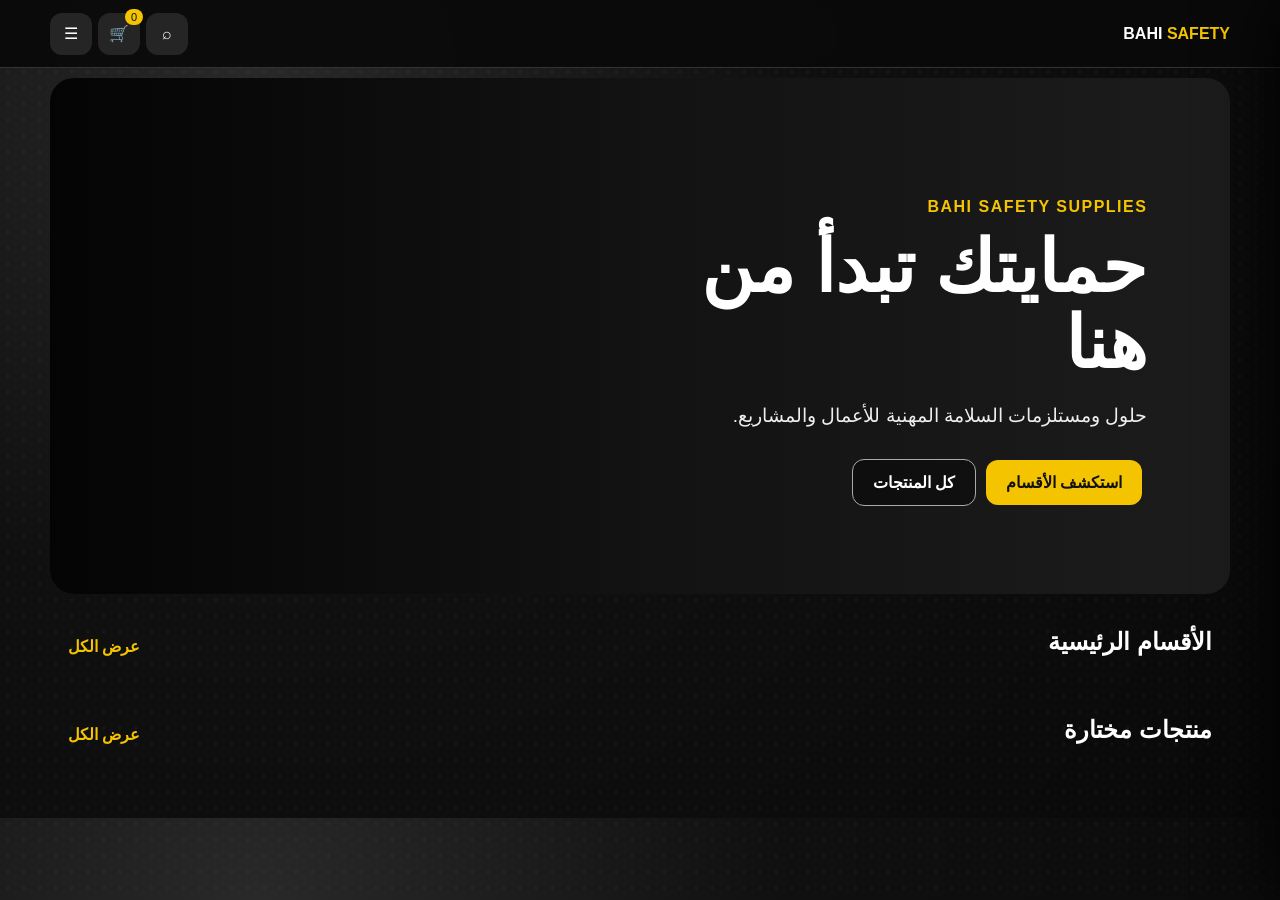
==== index.html @ af84bc82 "Add files via upload" ====
<!doctype html>
<html lang="ar" dir="rtl">
<head>
<meta charset="utf-8">
<meta name="viewport" content="width=device-width,initial-scale=1,viewport-fit=cover">
<meta name="theme-color" content="#111111">
<title>Bahi Safety Supplies</title>
<link rel="icon" href="assets/logo.png">
<link rel="stylesheet" href="style.css">
</head>
<body>
<header class="topbar">
  <a class="brand" href="#home" aria-label="الرئيسية">
    <img src="assets/logo.png" alt="Bahi Safety Supplies" onerror="this.style.display='none'">
    <span>BAHI <b>SAFETY</b></span>
  </a>
  <div class="actions">
    <button id="searchBtn" aria-label="بحث">⌕</button>
    <button id="cartBtn" aria-label="السلة">🛒<i id="cartCount">0</i></button>
    <button id="menuBtn" aria-label="القائمة">☰</button>
  </div>
</header>

<aside id="drawer" class="drawer">
  <div class="drawer-head"><strong>القائمة</strong><button id="closeMenu">×</button></div>
  <a href="#home">الرئيسية</a>
  <a href="#categories">الأقسام</a>
  <a href="#products">كل المنتجات</a>
  <a href="#about">عن Bahi Safety</a>
</aside>
<div id="backdrop" class="backdrop"></div>

<main>
<section id="home" class="view active">
  <section class="hero">
    <img src="assets/hero-mobile.png" alt="عمال يرتدون معدات السلامة" onerror="this.style.display='none'">
    <div class="hero-overlay"></div>
    <div class="hero-copy">
      <span class="eyebrow">BAHI SAFETY SUPPLIES</span>
      <h1>حمايتك تبدأ من هنا</h1>
      <p>حلول ومستلزمات السلامة المهنية للأعمال والمشاريع.</p>
      <div><a class="btn primary" href="#categories">استكشف الأقسام</a><a class="btn ghost" href="#products">كل المنتجات</a></div>
    </div>
  </section>

  <!-- Categories are intentionally visible immediately; no "shop by category" click required. -->
  <section class="section" id="homeCategories">
    <div class="section-title"><h2>الأقسام الرئيسية</h2><a href="#categories">عرض الكل</a></div>
    <div id="homeCatGrid" class="cat-grid"></div>
  </section>

  <section class="section">
    <div class="section-title"><h2>منتجات مختارة</h2><a href="#products">عرض الكل</a></div>
    <div id="featuredGrid" class="product-grid"></div>
  </section>
</section>

<section id="categories" class="view">
  <div class="page-head"><button class="backBtn" data-back>← السابق</button><h2>الأقسام</h2></div>
  <div id="allCatGrid" class="cat-grid"></div>
</section>

<section id="products" class="view">
  <div class="page-head"><button class="backBtn" data-back>← السابق</button><h2>كل المنتجات</h2></div>
  <div class="toolbar"><input id="searchInput" placeholder="ابحث عن منتج..." autocomplete="off"><select id="sortSelect"><option value="date">الأحدث</option><option value="price">السعر: الأقل</option><option value="-price">السعر: الأعلى</option><option value="title">الاسم</option></select></div>
  <div id="productGrid" class="product-grid"></div>
  <button id="loadMore" class="load-more">تحميل المزيد</button>
</section>

<section id="category" class="view">
  <div class="page-head"><button class="backBtn" data-back>← السابق</button><h2 id="catTitle">القسم</h2></div>
  <div id="categoryGrid" class="product-grid"></div>
</section>

<section id="product" class="view">
  <div class="page-head"><button class="backBtn" data-back>← السابق</button><h2>تفاصيل المنتج</h2></div>
  <div id="productDetail"></div>
</section>

<section id="about" class="view">
  <div class="page-head"><button class="backBtn" data-back>← السابق</button><h2>عن Bahi Safety</h2></div>
  <div class="about-card"><h3>BAHI SAFETY SUPPLIES</h3><p>مستلزمات السلامة المهنية والوقاية للأعمال والمشاريع.</p><a class="btn primary" href="https://wa.me/967773133380" target="_blank" rel="noopener">تواصل عبر واتساب</a></div>
</section>
</main>

<div id="searchModal" class="modal"><div class="modal-card"><button id="closeSearch">×</button><h3>بحث سريع</h3><input id="modalSearch" placeholder="اكتب اسم المنتج..."><div id="searchResults"></div></div></div>
<div id="lightbox" class="lightbox"><button id="closeLightbox">×</button><img id="lightboxImg" alt=""></div>
<div id="toast" class="toast"></div>
<script src="app.js"></script>
</body>
</html>
---- style.css ----
:root{--yellow:#f5c400;--black:#101010;--dark:#171717;--card:#202020;--muted:#a9a9a9;--white:#fff}
*{box-sizing:border-box}html{scroll-behavior:smooth}body{margin:0;background:radial-gradient(circle at 20% 10%,#292929 0,#101010 42%,#090909 100%);color:var(--white);font-family:Arial,"Tahoma",sans-serif}
body:before{content:"";position:fixed;inset:0;pointer-events:none;opacity:.06;background-image:radial-gradient(#fff 1px,transparent 1px);background-size:16px 16px}
a{color:inherit;text-decoration:none}button,input,select{font:inherit}.topbar{position:sticky;top:0;z-index:30;height:68px;display:flex;align-items:center;justify-content:space-between;padding:8px max(14px,calc((100% - 1180px)/2));background:rgba(10,10,10,.94);backdrop-filter:blur(12px);border-bottom:1px solid #333}
.brand{display:flex;align-items:center;gap:10px;font-weight:800}.brand img{width:48px;height:48px;object-fit:contain;border-radius:8px}.brand span{font-size:16px}.brand b{color:var(--yellow)}.actions{display:flex;gap:6px}.actions button,.drawer button{border:0;background:#252525;color:#fff;width:42px;height:42px;border-radius:12px;cursor:pointer}.actions button{position:relative}.actions i{position:absolute;top:-4px;right:-3px;background:var(--yellow);color:#111;font-style:normal;font-size:11px;border-radius:20px;padding:2px 6px}
main{max-width:1180px;margin:auto}.view{display:none;min-height:70vh;padding-bottom:40px}.view.active{display:block}.hero{position:relative;margin:0 0 8px;min-height:500px;overflow:hidden;border-radius:0 0 28px 28px;background:#222}.hero>img{position:absolute;inset:0;width:100%;height:100%;object-fit:cover;object-position:center}.hero-overlay{position:absolute;inset:0;background:linear-gradient(90deg,rgba(0,0,0,.88),rgba(0,0,0,.48) 48%,rgba(0,0,0,.18))}
.hero-copy{position:relative;z-index:2;max-width:620px;padding:120px 7% 80px}.eyebrow{color:var(--yellow);font-weight:800;letter-spacing:1.5px}.hero h1{font-size:clamp(38px,6vw,72px);margin:14px 0 8px;line-height:1.05}.hero p{font-size:19px;color:#eee;line-height:1.7}.btn{display:inline-flex;align-items:center;justify-content:center;padding:13px 20px;border-radius:12px;margin:8px 5px;font-weight:800}.primary{background:var(--yellow);color:#111}.ghost{border:1px solid #aaa;background:rgba(0,0,0,.35)}
.section{padding:18px 18px}.section-title,.page-head{display:flex;align-items:center;justify-content:space-between;gap:10px}.section-title h2,.page-head h2{margin:8px 0 16px}.section-title a{color:var(--yellow);font-weight:700}.cat-grid{display:grid;grid-template-columns:repeat(4,1fr);gap:14px}.cat-card{min-height:150px;border:1px solid #333;border-radius:18px;overflow:hidden;background:linear-gradient(145deg,#252525,#151515);position:relative;cursor:pointer}.cat-card img{width:100%;height:100%;min-height:150px;object-fit:cover;opacity:.8}.cat-card:after{content:"";position:absolute;inset:0;background:linear-gradient(transparent 30%,rgba(0,0,0,.92))}.cat-name{position:absolute;z-index:2;bottom:13px;right:13px;left:13px;font-weight:900;font-size:17px}.cat-count{font-size:12px;color:#ddd;font-weight:400;margin-top:4px}
.product-grid{display:grid;grid-template-columns:repeat(4,1fr);gap:14px}.product-card{background:var(--card);border:1px solid #333;border-radius:18px;overflow:hidden;display:flex;flex-direction:column;min-width:0}.product-card .pic{aspect-ratio:1/1;background:#fff;position:relative;overflow:hidden}.product-card img{width:100%;height:100%;object-fit:contain;transition:transform .25s}.product-card:hover img{transform:scale(1.04)}.product-info{padding:12px}.product-info h3{font-size:15px;line-height:1.5;margin:0 0 8px;display:-webkit-box;-webkit-line-clamp:2;-webkit-box-orient:vertical;overflow:hidden}.price{color:var(--yellow);font-weight:900;font-size:17px}.product-actions{display:flex;gap:7px;margin-top:10px}.mini-btn{flex:1;border:0;border-radius:10px;padding:10px;cursor:pointer;background:#333;color:#fff}.mini-btn.primary{background:var(--yellow);color:#111}.toolbar{display:flex;gap:8px;margin-bottom:14px}.toolbar input,.toolbar select,.modal input{background:#1f1f1f;color:#fff;border:1px solid #444;border-radius:12px;padding:12px;width:100%;outline:none}.toolbar select{max-width:170px}.load-more{display:block;margin:24px auto;border:1px solid #555;background:#222;color:#fff;padding:12px 24px;border-radius:12px;cursor:pointer}.page-head{padding:20px 18px}.backBtn{border:0;background:#2b2b2b;color:#fff;border-radius:10px;padding:10px 15px;cursor:pointer}
.drawer{position:fixed;z-index:60;top:0;right:0;width:min(330px,88vw);height:100vh;background:#151515;transform:translateX(105%);transition:.25s;padding:18px;box-shadow:-20px 0 60px #000}.drawer.open{transform:translateX(0)}.drawer-head{display:flex;justify-content:space-between;align-items:center;margin-bottom:24px}.drawer a{display:block;padding:16px;border-bottom:1px solid #333;font-weight:800}.backdrop{display:none;position:fixed;z-index:50;inset:0;background:rgba(0,0,0,.65)}.backdrop.show{display:block}
.detail{padding:0 18px 40px}.detail-main{display:grid;grid-template-columns:1.1fr 1fr;gap:24px;background:#171717;border:1px solid #333;border-radius:22px;padding:18px}.detail-main>img{width:100%;aspect-ratio:1/1;object-fit:contain;background:#fff;border-radius:16px;cursor:zoom-in}.thumbs{display:flex;gap:8px;overflow:auto;margin-top:10px}.thumbs img{width:72px;height:72px;object-fit:contain;background:#fff;border-radius:9px;border:2px solid transparent;cursor:pointer}.thumbs img.active{border-color:var(--yellow)}.detail h1{font-size:clamp(25px,4vw,40px)}.detail-desc{line-height:1.9;color:#ddd}.wa{background:#20b957;color:#fff}
.modal,.lightbox{display:none;position:fixed;z-index:100;inset:0;background:rgba(0,0,0,.82);align-items:center;justify-content:center;padding:18px}.modal.show,.lightbox.show{display:flex}.modal-card{width:min(600px,100%);background:#181818;border:1px solid #444;border-radius:20px;padding:20px;max-height:90vh;overflow:auto}.modal-card>button,.lightbox>button{float:left;border:0;background:#333;color:#fff;border-radius:10px;width:40px;height:40px}.lightbox img{max-width:94vw;max-height:90vh;object-fit:contain;background:#fff;border-radius:12px}.toast{position:fixed;bottom:20px;left:50%;transform:translateX(-50%) translateY(30px);opacity:0;background:#222;border:1px solid #555;color:#fff;padding:12px 18px;border-radius:12px;z-index:200;transition:.2s}.toast.show{opacity:1;transform:translateX(-50%) translateY(0)}
.about-card{margin:20px;background:#191919;border:1px solid #333;border-radius:20px;padding:30px}
@media(max-width:900px){.cat-grid{grid-template-columns:repeat(2,1fr)}.product-grid{grid-template-columns:repeat(3,1fr)}}
@media(max-width:650px){.topbar{height:62px}.hero{min-height:430px;border-radius:0 0 22px 22px}.hero>img{object-position:center top}.hero-copy{padding:100px 20px 50px}.hero h1{font-size:42px}.hero p{font-size:15px}.section{padding:14px 12px}.cat-grid{grid-template-columns:repeat(2,1fr);gap:10px}.cat-card{min-height:145px}.cat-card img{min-height:145px}.cat-name{font-size:15px}.product-grid{grid-template-columns:repeat(2,1fr);gap:10px}.product-info{padding:9px}.product-info h3{font-size:13px}.price{font-size:15px}.mini-btn{padding:8px 5px;font-size:12px}.detail-main{grid-template-columns:1fr;padding:10px}.toolbar{flex-direction:column}.toolbar select{max-width:none}.brand span{font-size:14px}.brand img{width:42px;height:42px}}
@media(min-width:1200px){.hero{margin-top:10px;border-radius:24px}.cat-grid{grid-template-columns:repeat(5,1fr)}}
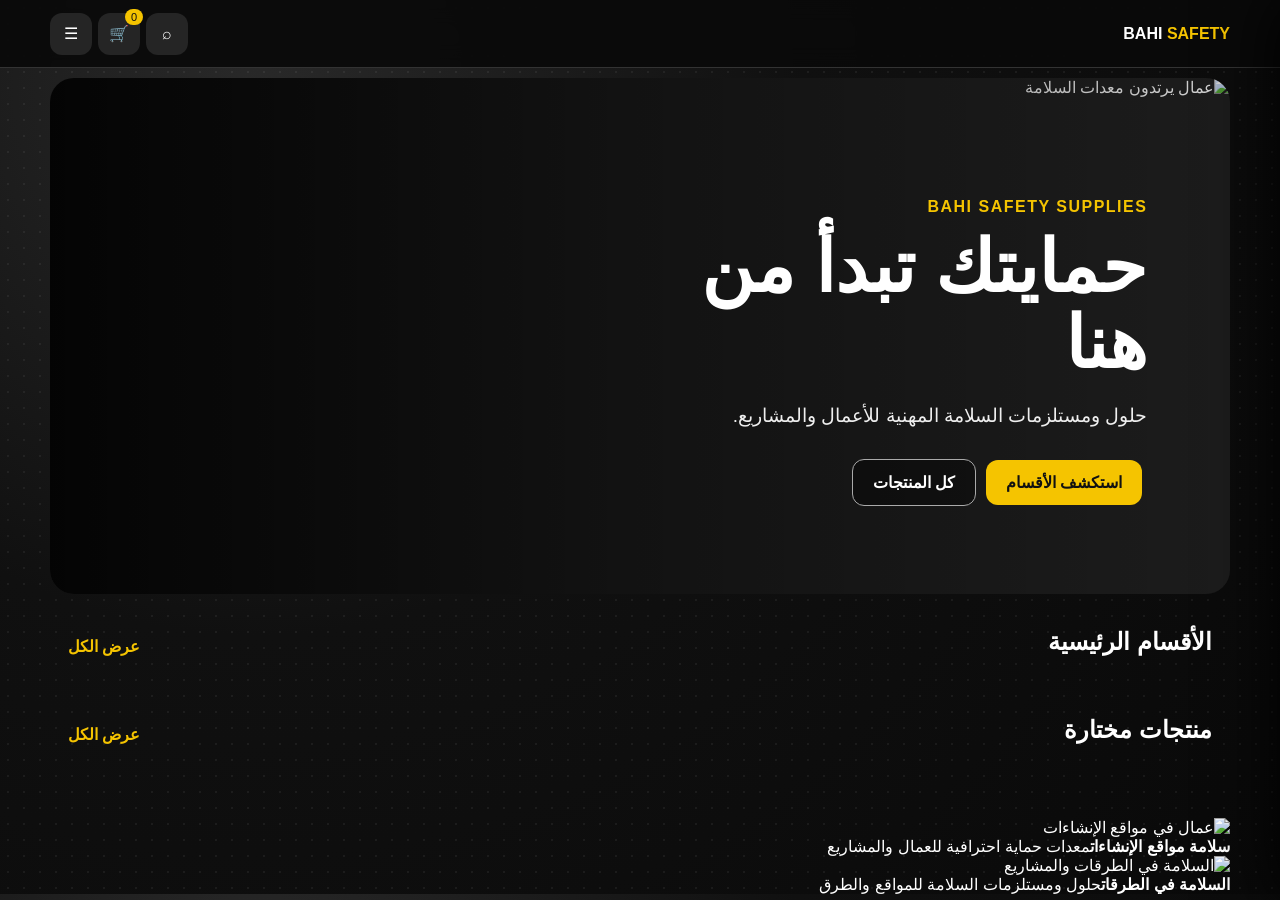
==== commit 7da44193: "Add files via upload" ====
--- a/index.html
+++ b/index.html
@@ -33,7 +33,7 @@
 <main>
 <section id="home" class="view active">
   <section class="hero">
-    <img src="assets/hero-mobile.png" alt="عمال يرتدون معدات السلامة" onerror="this.style.display='none'">
+    <img class="hero-image" src="assets/hero-workers.webp" alt="عمال يرتدون معدات السلامة" width="1600" height="900" fetchpriority="high">
     <div class="hero-overlay"></div>
     <div class="hero-copy">
       <span class="eyebrow">BAHI SAFETY SUPPLIES</span>
@@ -81,10 +81,15 @@
   <div class="page-head"><button class="backBtn" data-back>← السابق</button><h2>عن Bahi Safety</h2></div>
   <div class="about-card"><h3>BAHI SAFETY SUPPLIES</h3><p>مستلزمات السلامة المهنية والوقاية للأعمال والمشاريع.</p><a class="btn primary" href="https://wa.me/967773133380" target="_blank" rel="noopener">تواصل عبر واتساب</a></div>
 </section>
+
+<section class="safety-scenes" aria-label="مجالات العمل والسلامة">
+  <div class="scene-card"><img src="assets/scene-construction.webp" alt="عمال في مواقع الإنشاءات" loading="lazy" width="1200" height="675"><div><strong>سلامة مواقع الإنشاءات</strong><span>معدات حماية احترافية للعمال والمشاريع</span></div></div>
+  <div class="scene-card"><img src="assets/scene-road.webp" alt="السلامة في الطرقات والمشاريع" loading="lazy" width="1200" height="380"><div><strong>السلامة في الطرقات</strong><span>حلول ومستلزمات السلامة للمواقع والطرق</span></div></div>
+</section>
 </main>
 
 <div id="searchModal" class="modal"><div class="modal-card"><button id="closeSearch">×</button><h3>بحث سريع</h3><input id="modalSearch" placeholder="اكتب اسم المنتج..."><div id="searchResults"></div></div></div>
-<div id="lightbox" class="lightbox"><button id="closeLightbox">×</button><img id="lightboxImg" alt=""></div>
+<div id="lightbox" class="lightbox" role="dialog" aria-modal="true" aria-label="معاينة الصورة"><button id="closeLightbox" aria-label="إغلاق الصورة">×</button><button id="backFromLightbox" class="lightbox-back" aria-label="العودة إلى المنتج">← العودة للمنتج</button><img id="lightboxImg" alt=""></div>
 <div id="toast" class="toast"></div>
 <script src="app.js"></script>
 </body>
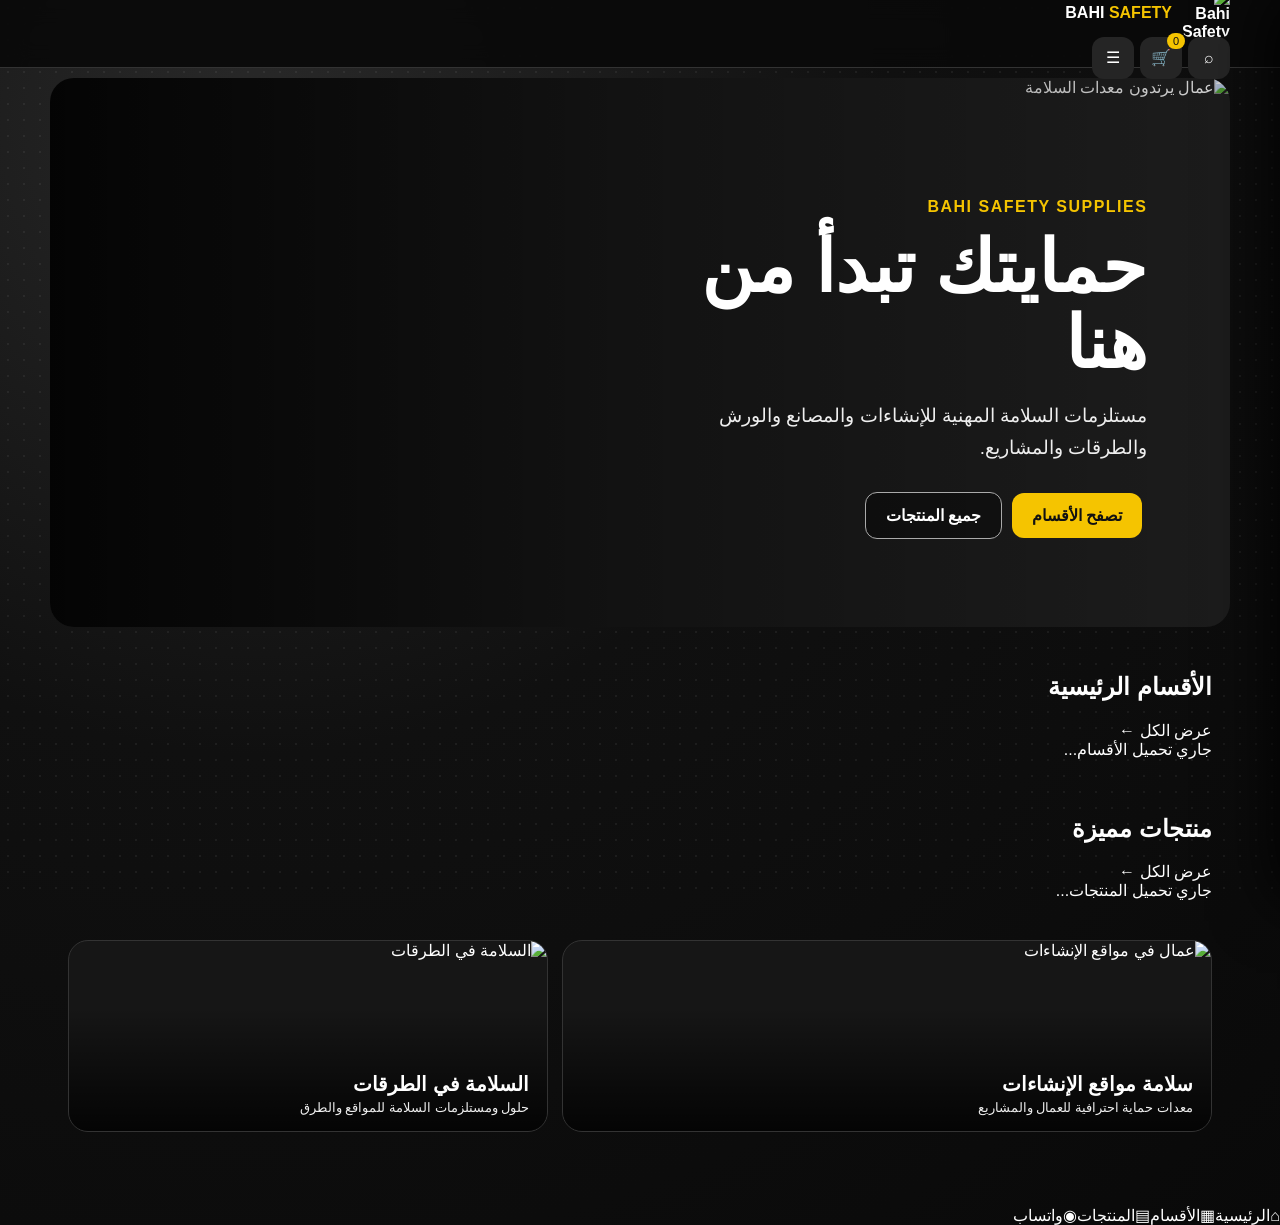
==== commit e241bba6: "Add files via upload" ====
--- a/index.html
+++ b/index.html
@@ -1,96 +1,18 @@
-<!doctype html>
-<html lang="ar" dir="rtl">
-<head>
-<meta charset="utf-8">
-<meta name="viewport" content="width=device-width,initial-scale=1,viewport-fit=cover">
-<meta name="theme-color" content="#111111">
-<title>Bahi Safety Supplies</title>
-<link rel="icon" href="assets/logo.png">
-<link rel="stylesheet" href="style.css">
-</head>
-<body>
-<header class="topbar">
-  <a class="brand" href="#home" aria-label="الرئيسية">
-    <img src="assets/logo.png" alt="Bahi Safety Supplies" onerror="this.style.display='none'">
-    <span>BAHI <b>SAFETY</b></span>
-  </a>
-  <div class="actions">
-    <button id="searchBtn" aria-label="بحث">⌕</button>
-    <button id="cartBtn" aria-label="السلة">🛒<i id="cartCount">0</i></button>
-    <button id="menuBtn" aria-label="القائمة">☰</button>
-  </div>
-</header>
-
-<aside id="drawer" class="drawer">
-  <div class="drawer-head"><strong>القائمة</strong><button id="closeMenu">×</button></div>
-  <a href="#home">الرئيسية</a>
-  <a href="#categories">الأقسام</a>
-  <a href="#products">كل المنتجات</a>
-  <a href="#about">عن Bahi Safety</a>
-</aside>
-<div id="backdrop" class="backdrop"></div>
-
+<!doctype html><html lang="ar" dir="rtl"><head><meta charset="utf-8"><meta name="viewport" content="width=device-width,initial-scale=1,viewport-fit=cover"><meta name="theme-color" content="#101010"><meta name="description" content="Bahi Safety Supplies"><link rel="icon" href="assets/logo.png"><link rel="manifest" href="manifest.webmanifest"><link rel="stylesheet" href="style.css"><title>Bahi Safety Supplies</title></head><body>
+<header class="topbar"><div class="topbar-inner"><a class="brand" href="#home"><img src="assets/logo.png" alt="Bahi Safety Supplies"><span>BAHI <b>SAFETY</b></span></a><div class="actions"><button id="searchBtn" class="icon-btn" aria-label="بحث">⌕</button><button id="cartBtn" class="icon-btn" aria-label="السلة">🛒<i id="cartCount">0</i></button><button id="menuBtn" class="icon-btn" aria-label="القائمة">☰</button></div></div></header>
+<aside id="drawer" class="drawer"><div class="drawer-head"><b>القائمة الرئيسية</b><button id="closeMenu" class="icon-btn">×</button></div><a href="#home">الرئيسية</a><a href="#categories">الأقسام</a><a href="#products">كل المنتجات</a><a href="#about">عن Bahi Safety</a><a href="https://bahisafety.com/shop/" target="_blank" rel="noopener">الموقع الإلكتروني</a></aside><div id="backdrop" class="backdrop"></div>
 <main>
-<section id="home" class="view active">
-  <section class="hero">
-    <img class="hero-image" src="assets/hero-workers.webp" alt="عمال يرتدون معدات السلامة" width="1600" height="900" fetchpriority="high">
-    <div class="hero-overlay"></div>
-    <div class="hero-copy">
-      <span class="eyebrow">BAHI SAFETY SUPPLIES</span>
-      <h1>حمايتك تبدأ من هنا</h1>
-      <p>حلول ومستلزمات السلامة المهنية للأعمال والمشاريع.</p>
-      <div><a class="btn primary" href="#categories">استكشف الأقسام</a><a class="btn ghost" href="#products">كل المنتجات</a></div>
-    </div>
-  </section>
-
-  <!-- Categories are intentionally visible immediately; no "shop by category" click required. -->
-  <section class="section" id="homeCategories">
-    <div class="section-title"><h2>الأقسام الرئيسية</h2><a href="#categories">عرض الكل</a></div>
-    <div id="homeCatGrid" class="cat-grid"></div>
-  </section>
-
-  <section class="section">
-    <div class="section-title"><h2>منتجات مختارة</h2><a href="#products">عرض الكل</a></div>
-    <div id="featuredGrid" class="product-grid"></div>
-  </section>
-</section>
-
-<section id="categories" class="view">
-  <div class="page-head"><button class="backBtn" data-back>← السابق</button><h2>الأقسام</h2></div>
-  <div id="allCatGrid" class="cat-grid"></div>
-</section>
-
-<section id="products" class="view">
-  <div class="page-head"><button class="backBtn" data-back>← السابق</button><h2>كل المنتجات</h2></div>
-  <div class="toolbar"><input id="searchInput" placeholder="ابحث عن منتج..." autocomplete="off"><select id="sortSelect"><option value="date">الأحدث</option><option value="price">السعر: الأقل</option><option value="-price">السعر: الأعلى</option><option value="title">الاسم</option></select></div>
-  <div id="productGrid" class="product-grid"></div>
-  <button id="loadMore" class="load-more">تحميل المزيد</button>
-</section>
-
-<section id="category" class="view">
-  <div class="page-head"><button class="backBtn" data-back>← السابق</button><h2 id="catTitle">القسم</h2></div>
-  <div id="categoryGrid" class="product-grid"></div>
-</section>
-
-<section id="product" class="view">
-  <div class="page-head"><button class="backBtn" data-back>← السابق</button><h2>تفاصيل المنتج</h2></div>
-  <div id="productDetail"></div>
-</section>
-
-<section id="about" class="view">
-  <div class="page-head"><button class="backBtn" data-back>← السابق</button><h2>عن Bahi Safety</h2></div>
-  <div class="about-card"><h3>BAHI SAFETY SUPPLIES</h3><p>مستلزمات السلامة المهنية والوقاية للأعمال والمشاريع.</p><a class="btn primary" href="https://wa.me/967773133380" target="_blank" rel="noopener">تواصل عبر واتساب</a></div>
-</section>
-
-<section class="safety-scenes" aria-label="مجالات العمل والسلامة">
-  <div class="scene-card"><img src="assets/scene-construction.webp" alt="عمال في مواقع الإنشاءات" loading="lazy" width="1200" height="675"><div><strong>سلامة مواقع الإنشاءات</strong><span>معدات حماية احترافية للعمال والمشاريع</span></div></div>
-  <div class="scene-card"><img src="assets/scene-road.webp" alt="السلامة في الطرقات والمشاريع" loading="lazy" width="1200" height="380"><div><strong>السلامة في الطرقات</strong><span>حلول ومستلزمات السلامة للمواقع والطرق</span></div></div>
-</section>
+<section id="home" class="view active"><section class="hero"><img src="assets/hero-workers.webp" class="hero-image" alt="عمال يرتدون معدات السلامة" fetchpriority="high"><div class="hero-overlay"></div><div class="hero-copy"><span class="eyebrow">BAHI SAFETY SUPPLIES</span><h1>حمايتك <span>تبدأ</span> من هنا</h1><p>مستلزمات السلامة المهنية للإنشاءات والمصانع والورش والطرقات والمشاريع.</p><div class="hero-actions"><a class="btn primary" href="#categories">تصفح الأقسام</a><a class="btn ghost" href="#products">جميع المنتجات</a></div></div></section>
+<section class="section"><div class="section-head"><h2>الأقسام الرئيسية</h2><a href="#categories">عرض الكل ←</a></div><div id="homeCats" class="cat-grid"><div class="loading">جاري تحميل الأقسام...</div></div></section>
+<section class="section"><div class="section-head"><h2>منتجات مميزة</h2><a href="#products">عرض الكل ←</a></div><div id="featuredGrid" class="product-grid"><div class="loading">جاري تحميل المنتجات...</div></div></section>
+<section class="safety-scenes"><div class="scene-card"><img src="assets/scene-construction.webp" alt="عمال في مواقع الإنشاءات" loading="lazy"><div><strong>سلامة مواقع الإنشاءات</strong><span>معدات حماية احترافية للعمال والمشاريع</span></div></div><div class="scene-card"><img src="assets/scene-road.webp" alt="السلامة في الطرقات" loading="lazy"><div><strong>السلامة في الطرقات</strong><span>حلول ومستلزمات السلامة للمواقع والطرق</span></div></div></section></section>
+<section id="categories" class="view"><div class="page-head"><button class="back-btn" data-back>← السابق</button><h2>الأقسام</h2></div><section class="section"><div id="allCats" class="cat-grid"></div></section></section>
+<section id="products" class="view"><div class="page-head"><button class="back-btn" data-back>← السابق</button><h2>كل المنتجات</h2></div><section class="section"><div class="toolbar"><input id="searchInput" placeholder="ابحث عن منتج..." autocomplete="off"><select id="sortSelect"><option value="date">الأحدث</option><option value="title">الاسم</option><option value="price">السعر: الأقل</option><option value="-price">السعر: الأعلى</option></select></div><div id="productGrid" class="product-grid"></div><button id="loadMore" class="load-more">تحميل المزيد</button></section></section>
+<section id="category" class="view"><div class="page-head"><button class="back-btn" data-back>← السابق</button><h2 id="catTitle">القسم</h2></div><section class="section"><div id="categoryGrid" class="product-grid"></div></section></section>
+<section id="product" class="view"><div class="page-head"><button class="back-btn" data-back>← السابق</button><h2>تفاصيل المنتج</h2></div><section class="section"><div id="productDetail"></div></section></section>
+<section id="about" class="view"><div class="page-head"><button class="back-btn" data-back>← السابق</button><h2>عن Bahi Safety</h2></div><section class="section"><div class="about-card"><img src="assets/logo.png" alt="Bahi Safety"><h3>BAHI SAFETY SUPPLIES</h3><p>مستلزمات السلامة المهنية ووسائل الوقاية للأعمال والمشاريع.</p><a class="btn whatsapp" target="_blank" rel="noopener" href="https://wa.me/967773133380?text=السلام%20عليكم%20اريد%20الاستفسار%20عن%20مستلزمات%20السلامة">تواصل عبر واتساب</a></div></section></section>
 </main>
-
-<div id="searchModal" class="modal"><div class="modal-card"><button id="closeSearch">×</button><h3>بحث سريع</h3><input id="modalSearch" placeholder="اكتب اسم المنتج..."><div id="searchResults"></div></div></div>
-<div id="lightbox" class="lightbox" role="dialog" aria-modal="true" aria-label="معاينة الصورة"><button id="closeLightbox" aria-label="إغلاق الصورة">×</button><button id="backFromLightbox" class="lightbox-back" aria-label="العودة إلى المنتج">← العودة للمنتج</button><img id="lightboxImg" alt=""></div>
-<div id="toast" class="toast"></div>
-<script src="app.js"></script>
-</body>
-</html>+<nav class="bottom-nav"><a href="#home">⌂<span>الرئيسية</span></a><a href="#categories">▦<span>الأقسام</span></a><a href="#products">▤<span>المنتجات</span></a><a href="https://wa.me/967773133380" target="_blank" rel="noopener">◉<span>واتساب</span></a></nav>
+<div id="searchModal" class="modal"><div class="modal-card"><button id="closeSearch" class="modal-close">×</button><h3>بحث سريع</h3><input id="modalSearch" placeholder="اكتب اسم المنتج..."><div id="searchResults"></div></div></div>
+<div id="lightbox" class="lightbox" aria-hidden="true"><button id="closeLightbox" class="light-close">×</button><button id="backFromLightbox" class="light-back">← العودة للمنتج</button><img id="lightboxImg" alt=""><div class="light-nav"><button id="lightPrev">‹</button><button id="lightNext">›</button></div></div>
+<div id="toast" class="toast"></div><script src="app.js"></script></body></html>
--- a/style.css
+++ b/style.css
@@ -12,5 +12,43 @@
 .modal,.lightbox{display:none;position:fixed;z-index:100;inset:0;background:rgba(0,0,0,.82);align-items:center;justify-content:center;padding:18px}.modal.show,.lightbox.show{display:flex}.modal-card{width:min(600px,100%);background:#181818;border:1px solid #444;border-radius:20px;padding:20px;max-height:90vh;overflow:auto}.modal-card>button,.lightbox>button{float:left;border:0;background:#333;color:#fff;border-radius:10px;width:40px;height:40px}.lightbox img{max-width:94vw;max-height:90vh;object-fit:contain;background:#fff;border-radius:12px}.toast{position:fixed;bottom:20px;left:50%;transform:translateX(-50%) translateY(30px);opacity:0;background:#222;border:1px solid #555;color:#fff;padding:12px 18px;border-radius:12px;z-index:200;transition:.2s}.toast.show{opacity:1;transform:translateX(-50%) translateY(0)}
 .about-card{margin:20px;background:#191919;border:1px solid #333;border-radius:20px;padding:30px}
 @media(max-width:900px){.cat-grid{grid-template-columns:repeat(2,1fr)}.product-grid{grid-template-columns:repeat(3,1fr)}}
-@media(max-width:650px){.topbar{height:62px}.hero{min-height:430px;border-radius:0 0 22px 22px}.hero>img{object-position:center top}.hero-copy{padding:100px 20px 50px}.hero h1{font-size:42px}.hero p{font-size:15px}.section{padding:14px 12px}.cat-grid{grid-template-columns:repeat(2,1fr);gap:10px}.cat-card{min-height:145px}.cat-card img{min-height:145px}.cat-name{font-size:15px}.product-grid{grid-template-columns:repeat(2,1fr);gap:10px}.product-info{padding:9px}.product-info h3{font-size:13px}.price{font-size:15px}.mini-btn{padding:8px 5px;font-size:12px}.detail-main{grid-template-columns:1fr;padding:10px}.toolbar{flex-direction:column}.toolbar select{max-width:none}.brand span{font-size:14px}.brand img{width:42px;height:42px}}
+@media(max-width:650px){.topbar{height:62px}.hero{min-height:430px;border-radius:0 0 22px 22px}.hero>img{object-position:center top}.hero-copy{padding:100px 20px 50px}.hero h1{font-size:42px}.hero p{font-size:15px}.section{padding:14px 12px}.cat-grid{grid-template-columns:repeat(2,1fr);gap:10px}.cat-card{min-height:145px}.cat-card img{min-height:145px}.cat-name{font-size:15px}.product-grid{grid-template-columns:repeat(2,1fr);gap:10px}.product-info{padding:9px}.product-info h3{font-size:13px}.price{font-size:15px}.mini-btn{padding:8px 5px;font-size:12px}.detail-main{grid-template-columns:1fr;padding:10px}.toolbar{flex-direction:column}.toolbar select{max-width:none}.brand span{font-size:14px}.brand img{width:42px;height:42px;object-fit:contain}}
 @media(min-width:1200px){.hero{margin-top:10px;border-radius:24px}.cat-grid{grid-template-columns:repeat(5,1fr)}}
+
+/* Final mobile image/navigation refinements */
+.hero-image{display:block}
+.detail-gallery{min-width:0}
+.detail-gallery .main-product-image{display:block;width:100%;height:min(58vw,560px);max-height:560px;object-fit:contain;background:#fff;border-radius:16px;cursor:zoom-in}
+.lightbox{padding:12px}
+.lightbox img{display:block;width:auto;height:auto;max-width:min(92vw,900px);max-height:72vh;object-fit:contain;background:#fff;border-radius:14px;box-shadow:0 18px 60px rgba(0,0,0,.5)}
+.lightbox-back{position:absolute!important;bottom:20px;right:20px;float:none!important;width:auto!important;height:auto!important;padding:10px 16px;border:1px solid #555!important;background:#111!important;color:#fff!important;border-radius:12px!important;font-weight:800}
+.safety-scenes{display:grid;grid-template-columns:1.15fr .85fr;gap:14px;padding:22px 18px 34px}
+.scene-card{position:relative;min-height:190px;border:1px solid #333;border-radius:20px;overflow:hidden;background:#161616}
+.scene-card img{width:100%;height:100%;min-height:190px;display:block;object-fit:cover}
+.scene-card:after{content:"";position:absolute;inset:0;background:linear-gradient(180deg,transparent 35%,rgba(0,0,0,.82))}
+.scene-card>div{position:absolute;z-index:2;right:18px;bottom:16px;left:18px;display:flex;flex-direction:column;gap:4px}
+.scene-card strong{font-size:20px;color:#fff}
+.scene-card span{font-size:13px;color:#eee}
+@media(max-width:650px){
+  .hero{min-height:460px}
+  .hero-image{object-position:center 24%}
+  .detail-gallery .main-product-image{height:56vh;max-height:430px}
+  .safety-scenes{grid-template-columns:1fr;padding:16px 12px 28px}
+  .scene-card{min-height:190px}
+  .lightbox img{max-width:90vw;max-height:65vh}
+}
+/* FINAL MOBILE IMAGE + NAVIGATION FIXES */
+.detail-gallery{min-width:0}
+.detail-gallery .main-product-image{width:100%;height:min(52vh,420px);max-height:420px;object-fit:contain;background:#fff;border-radius:16px}
+.lightbox{padding:14px;overflow:hidden}
+.lightbox img{max-width:92vw;max-height:76vh;width:auto;height:auto;object-fit:contain}
+.lightbox-back{bottom:14px!important;right:14px!important}
+@media(max-width:650px){
+  .hero{min-height:500px}
+  .hero-image{height:100%;width:100%;object-fit:cover;object-position:center center}
+  .hero-copy{padding:105px 18px 55px}
+  .detail-main{gap:14px}
+  .detail-gallery .main-product-image{height:330px;max-height:330px}
+  .lightbox img{max-width:90vw;max-height:68vh}
+  .lightbox-back{font-size:13px;padding:9px 12px!important}
+}
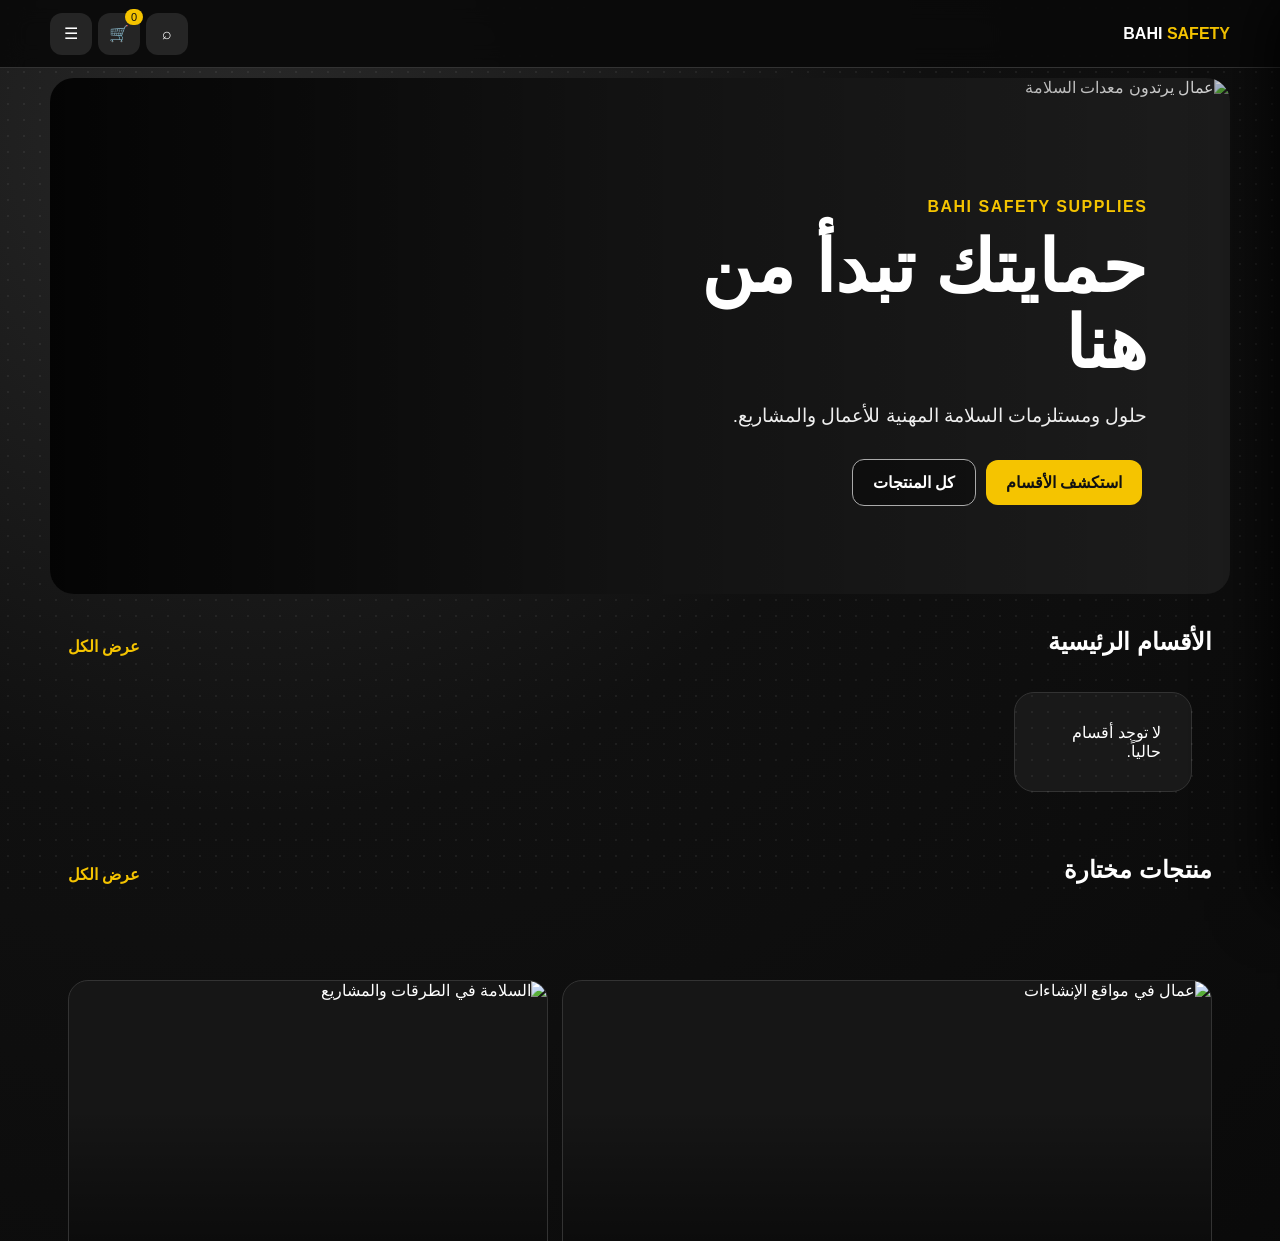
==== commit 3a39e6a9: "Add files via upload" ====
--- a/index.html
+++ b/index.html
@@ -1,18 +1,96 @@
-<!doctype html><html lang="ar" dir="rtl"><head><meta charset="utf-8"><meta name="viewport" content="width=device-width,initial-scale=1,viewport-fit=cover"><meta name="theme-color" content="#101010"><meta name="description" content="Bahi Safety Supplies"><link rel="icon" href="assets/logo.png"><link rel="manifest" href="manifest.webmanifest"><link rel="stylesheet" href="style.css"><title>Bahi Safety Supplies</title></head><body>
-<header class="topbar"><div class="topbar-inner"><a class="brand" href="#home"><img src="assets/logo.png" alt="Bahi Safety Supplies"><span>BAHI <b>SAFETY</b></span></a><div class="actions"><button id="searchBtn" class="icon-btn" aria-label="بحث">⌕</button><button id="cartBtn" class="icon-btn" aria-label="السلة">🛒<i id="cartCount">0</i></button><button id="menuBtn" class="icon-btn" aria-label="القائمة">☰</button></div></div></header>
-<aside id="drawer" class="drawer"><div class="drawer-head"><b>القائمة الرئيسية</b><button id="closeMenu" class="icon-btn">×</button></div><a href="#home">الرئيسية</a><a href="#categories">الأقسام</a><a href="#products">كل المنتجات</a><a href="#about">عن Bahi Safety</a><a href="https://bahisafety.com/shop/" target="_blank" rel="noopener">الموقع الإلكتروني</a></aside><div id="backdrop" class="backdrop"></div>
+<!doctype html>
+<html lang="ar" dir="rtl">
+<head>
+<meta charset="utf-8">
+<meta name="viewport" content="width=device-width,initial-scale=1,viewport-fit=cover">
+<meta name="theme-color" content="#111111">
+<title>Bahi Safety Supplies</title>
+<link rel="icon" href="assets/logo-cropped.png">
+<link rel="stylesheet" href="style.css">
+</head>
+<body>
+<header class="topbar">
+  <a class="brand" href="#home" aria-label="الرئيسية">
+    <img src="assets/logo-cropped.png" alt="Bahi Safety Supplies" onerror="this.style.display='none'">
+    <span>BAHI <b>SAFETY</b></span>
+  </a>
+  <div class="actions">
+    <button id="searchBtn" aria-label="بحث">⌕</button>
+    <button id="cartBtn" aria-label="السلة">🛒<i id="cartCount">0</i></button>
+    <button id="menuBtn" aria-label="القائمة">☰</button>
+  </div>
+</header>
+
+<aside id="drawer" class="drawer">
+  <div class="drawer-head"><strong>القائمة</strong><button id="closeMenu">×</button></div>
+  <a href="#home">الرئيسية</a>
+  <a href="#categories">الأقسام</a>
+  <a href="#products">كل المنتجات</a>
+  <a href="#about">عن Bahi Safety</a>
+</aside>
+<div id="backdrop" class="backdrop"></div>
+
 <main>
-<section id="home" class="view active"><section class="hero"><img src="assets/hero-workers.webp" class="hero-image" alt="عمال يرتدون معدات السلامة" fetchpriority="high"><div class="hero-overlay"></div><div class="hero-copy"><span class="eyebrow">BAHI SAFETY SUPPLIES</span><h1>حمايتك <span>تبدأ</span> من هنا</h1><p>مستلزمات السلامة المهنية للإنشاءات والمصانع والورش والطرقات والمشاريع.</p><div class="hero-actions"><a class="btn primary" href="#categories">تصفح الأقسام</a><a class="btn ghost" href="#products">جميع المنتجات</a></div></div></section>
-<section class="section"><div class="section-head"><h2>الأقسام الرئيسية</h2><a href="#categories">عرض الكل ←</a></div><div id="homeCats" class="cat-grid"><div class="loading">جاري تحميل الأقسام...</div></div></section>
-<section class="section"><div class="section-head"><h2>منتجات مميزة</h2><a href="#products">عرض الكل ←</a></div><div id="featuredGrid" class="product-grid"><div class="loading">جاري تحميل المنتجات...</div></div></section>
-<section class="safety-scenes"><div class="scene-card"><img src="assets/scene-construction.webp" alt="عمال في مواقع الإنشاءات" loading="lazy"><div><strong>سلامة مواقع الإنشاءات</strong><span>معدات حماية احترافية للعمال والمشاريع</span></div></div><div class="scene-card"><img src="assets/scene-road.webp" alt="السلامة في الطرقات" loading="lazy"><div><strong>السلامة في الطرقات</strong><span>حلول ومستلزمات السلامة للمواقع والطرق</span></div></div></section></section>
-<section id="categories" class="view"><div class="page-head"><button class="back-btn" data-back>← السابق</button><h2>الأقسام</h2></div><section class="section"><div id="allCats" class="cat-grid"></div></section></section>
-<section id="products" class="view"><div class="page-head"><button class="back-btn" data-back>← السابق</button><h2>كل المنتجات</h2></div><section class="section"><div class="toolbar"><input id="searchInput" placeholder="ابحث عن منتج..." autocomplete="off"><select id="sortSelect"><option value="date">الأحدث</option><option value="title">الاسم</option><option value="price">السعر: الأقل</option><option value="-price">السعر: الأعلى</option></select></div><div id="productGrid" class="product-grid"></div><button id="loadMore" class="load-more">تحميل المزيد</button></section></section>
-<section id="category" class="view"><div class="page-head"><button class="back-btn" data-back>← السابق</button><h2 id="catTitle">القسم</h2></div><section class="section"><div id="categoryGrid" class="product-grid"></div></section></section>
-<section id="product" class="view"><div class="page-head"><button class="back-btn" data-back>← السابق</button><h2>تفاصيل المنتج</h2></div><section class="section"><div id="productDetail"></div></section></section>
-<section id="about" class="view"><div class="page-head"><button class="back-btn" data-back>← السابق</button><h2>عن Bahi Safety</h2></div><section class="section"><div class="about-card"><img src="assets/logo.png" alt="Bahi Safety"><h3>BAHI SAFETY SUPPLIES</h3><p>مستلزمات السلامة المهنية ووسائل الوقاية للأعمال والمشاريع.</p><a class="btn whatsapp" target="_blank" rel="noopener" href="https://wa.me/967773133380?text=السلام%20عليكم%20اريد%20الاستفسار%20عن%20مستلزمات%20السلامة">تواصل عبر واتساب</a></div></section></section>
+<section id="home" class="view active">
+  <section class="hero">
+    <img class="hero-image" src="assets/hero-workers.webp" alt="عمال يرتدون معدات السلامة" width="1600" height="900" fetchpriority="high">
+    <div class="hero-overlay"></div>
+    <div class="hero-copy">
+      <span class="eyebrow">BAHI SAFETY SUPPLIES</span>
+      <h1>حمايتك تبدأ من هنا</h1>
+      <p>حلول ومستلزمات السلامة المهنية للأعمال والمشاريع.</p>
+      <div><a class="btn primary" href="#categories">استكشف الأقسام</a><a class="btn ghost" href="#products">كل المنتجات</a></div>
+    </div>
+  </section>
+
+  <!-- Categories are intentionally visible immediately; no "shop by category" click required. -->
+  <section class="section" id="homeCategories">
+    <div class="section-title"><h2>الأقسام الرئيسية</h2><a href="#categories">عرض الكل</a></div>
+    <div id="homeCatGrid" class="cat-grid"></div>
+  </section>
+
+  <section class="section">
+    <div class="section-title"><h2>منتجات مختارة</h2><a href="#products">عرض الكل</a></div>
+    <div id="featuredGrid" class="product-grid"></div>
+  </section>
+</section>
+
+<section id="categories" class="view">
+  <div class="page-head"><button class="backBtn" data-back>← السابق</button><h2>الأقسام</h2></div>
+  <div id="allCatGrid" class="cat-grid"></div>
+</section>
+
+<section id="products" class="view">
+  <div class="page-head"><button class="backBtn" data-back>← السابق</button><h2>كل المنتجات</h2></div>
+  <div class="toolbar"><input id="searchInput" placeholder="ابحث عن منتج..." autocomplete="off"><select id="sortSelect"><option value="date">الأحدث</option><option value="price">السعر: الأقل</option><option value="-price">السعر: الأعلى</option><option value="title">الاسم</option></select></div>
+  <div id="productGrid" class="product-grid"></div>
+  <button id="loadMore" class="load-more">تحميل المزيد</button>
+</section>
+
+<section id="category" class="view">
+  <div class="page-head"><button class="backBtn" data-back>← السابق</button><h2 id="catTitle">القسم</h2></div>
+  <div id="categoryGrid" class="product-grid"></div>
+</section>
+
+<section id="product" class="view">
+  <div class="page-head"><button class="backBtn" data-back>← السابق</button><h2>تفاصيل المنتج</h2></div>
+  <div id="productDetail"></div>
+</section>
+
+<section id="about" class="view">
+  <div class="page-head"><button class="backBtn" data-back>← السابق</button><h2>عن Bahi Safety</h2></div>
+  <div class="about-card"><h3>BAHI SAFETY SUPPLIES</h3><p>مستلزمات السلامة المهنية والوقاية للأعمال والمشاريع.</p><a class="btn primary" href="https://wa.me/967773133380" target="_blank" rel="noopener">تواصل عبر واتساب</a></div>
+</section>
+
+<section class="safety-scenes" aria-label="مجالات العمل والسلامة">
+  <div class="scene-card"><img src="assets/scene-construction.webp" alt="عمال في مواقع الإنشاءات" loading="lazy" width="1200" height="675"><div><strong>سلامة مواقع الإنشاءات</strong><span>معدات حماية احترافية للعمال والمشاريع</span></div></div>
+  <div class="scene-card"><img src="assets/scene-road.webp" alt="السلامة في الطرقات والمشاريع" loading="lazy" width="1200" height="380"><div><strong>السلامة في الطرقات</strong><span>حلول ومستلزمات السلامة للمواقع والطرق</span></div></div>
+</section>
 </main>
-<nav class="bottom-nav"><a href="#home">⌂<span>الرئيسية</span></a><a href="#categories">▦<span>الأقسام</span></a><a href="#products">▤<span>المنتجات</span></a><a href="https://wa.me/967773133380" target="_blank" rel="noopener">◉<span>واتساب</span></a></nav>
-<div id="searchModal" class="modal"><div class="modal-card"><button id="closeSearch" class="modal-close">×</button><h3>بحث سريع</h3><input id="modalSearch" placeholder="اكتب اسم المنتج..."><div id="searchResults"></div></div></div>
-<div id="lightbox" class="lightbox" aria-hidden="true"><button id="closeLightbox" class="light-close">×</button><button id="backFromLightbox" class="light-back">← العودة للمنتج</button><img id="lightboxImg" alt=""><div class="light-nav"><button id="lightPrev">‹</button><button id="lightNext">›</button></div></div>
-<div id="toast" class="toast"></div><script src="app.js"></script></body></html>
+
+<div id="searchModal" class="modal"><div class="modal-card"><button id="closeSearch">×</button><h3>بحث سريع</h3><input id="modalSearch" placeholder="اكتب اسم المنتج..."><div id="searchResults"></div></div></div>
+<div id="lightbox" class="lightbox" role="dialog" aria-modal="true" aria-label="معاينة الصورة"><button id="closeLightbox" aria-label="إغلاق الصورة">×</button><button id="backFromLightbox" class="lightbox-back" aria-label="العودة إلى المنتج">← العودة للمنتج</button><img id="lightboxImg" alt=""></div>
+<div id="toast" class="toast"></div>
+<script src="app.js"></script>
+</body>
+</html>
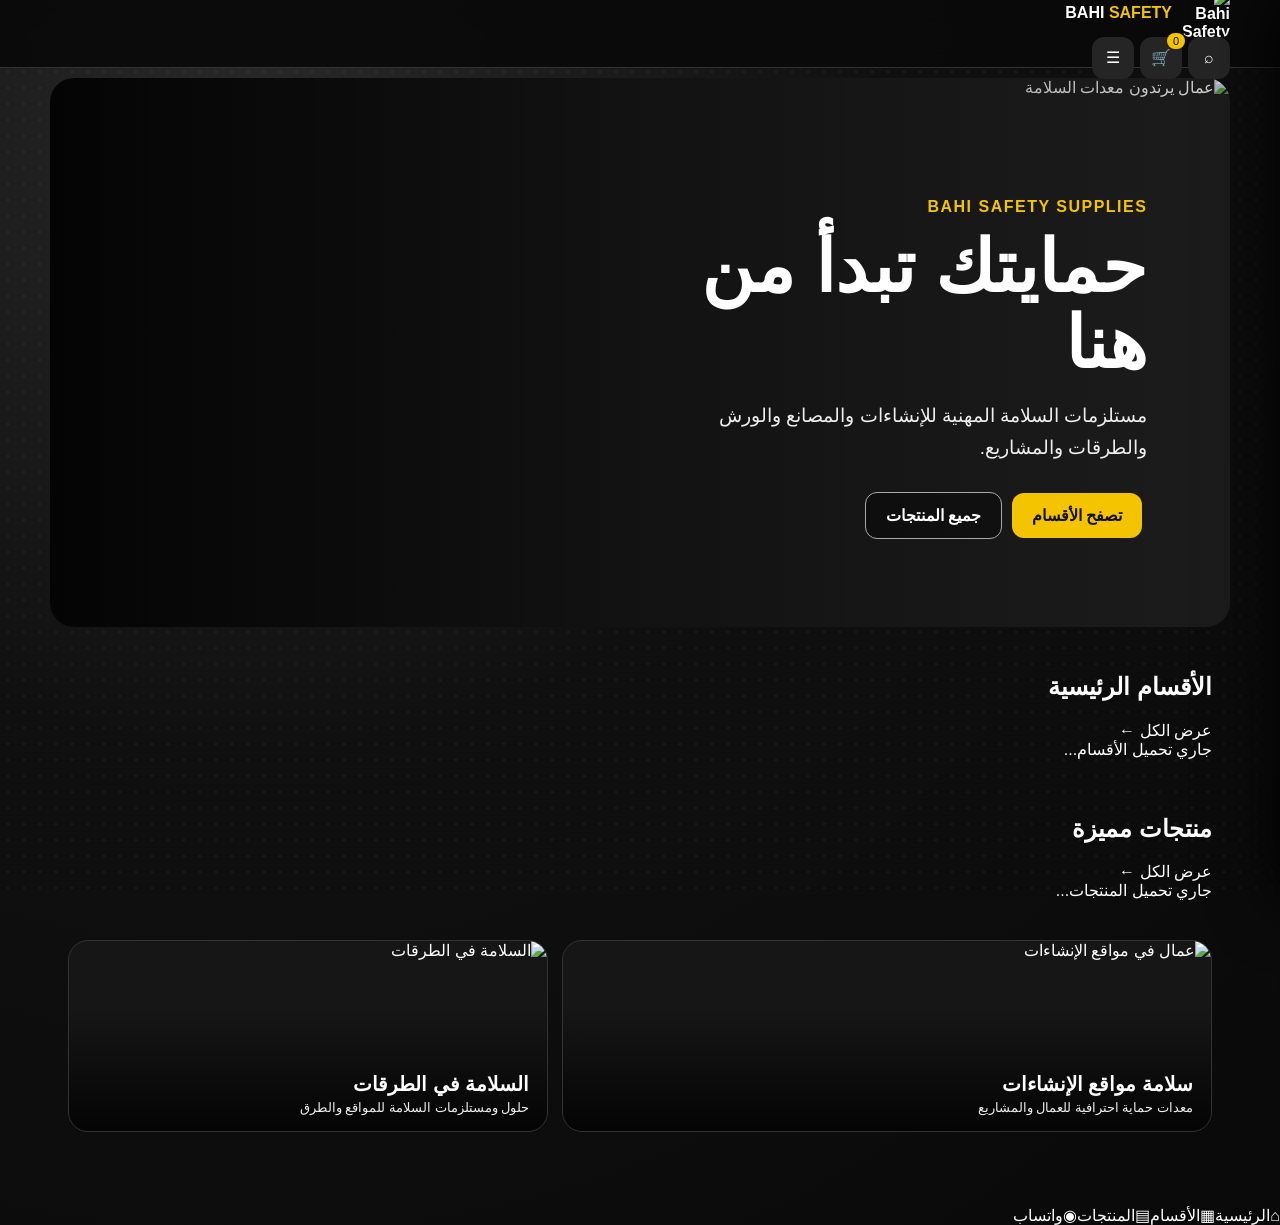
==== commit d1c5df15: "Add files via upload" ====
--- a/index.html
+++ b/index.html
@@ -1,96 +1,18 @@
-<!doctype html>
-<html lang="ar" dir="rtl">
-<head>
-<meta charset="utf-8">
-<meta name="viewport" content="width=device-width,initial-scale=1,viewport-fit=cover">
-<meta name="theme-color" content="#111111">
-<title>Bahi Safety Supplies</title>
-<link rel="icon" href="assets/logo-cropped.png">
-<link rel="stylesheet" href="style.css">
-</head>
-<body>
-<header class="topbar">
-  <a class="brand" href="#home" aria-label="الرئيسية">
-    <img src="assets/logo-cropped.png" alt="Bahi Safety Supplies" onerror="this.style.display='none'">
-    <span>BAHI <b>SAFETY</b></span>
-  </a>
-  <div class="actions">
-    <button id="searchBtn" aria-label="بحث">⌕</button>
-    <button id="cartBtn" aria-label="السلة">🛒<i id="cartCount">0</i></button>
-    <button id="menuBtn" aria-label="القائمة">☰</button>
-  </div>
-</header>
-
-<aside id="drawer" class="drawer">
-  <div class="drawer-head"><strong>القائمة</strong><button id="closeMenu">×</button></div>
-  <a href="#home">الرئيسية</a>
-  <a href="#categories">الأقسام</a>
-  <a href="#products">كل المنتجات</a>
-  <a href="#about">عن Bahi Safety</a>
-</aside>
-<div id="backdrop" class="backdrop"></div>
-
+<!doctype html><html lang="ar" dir="rtl"><head><meta charset="utf-8"><meta name="viewport" content="width=device-width,initial-scale=1,viewport-fit=cover"><meta name="theme-color" content="#101010"><meta name="description" content="Bahi Safety Supplies"><link rel="icon" href="assets/logo.png"><link rel="manifest" href="manifest.webmanifest"><link rel="stylesheet" href="style.css"><title>Bahi Safety Supplies</title></head><body>
+<header class="topbar"><div class="topbar-inner"><a class="brand" href="#home"><img src="assets/logo.png" alt="Bahi Safety Supplies"><span>BAHI <b>SAFETY</b></span></a><div class="actions"><button id="searchBtn" class="icon-btn" aria-label="بحث">⌕</button><button id="cartBtn" class="icon-btn" aria-label="السلة">🛒<i id="cartCount">0</i></button><button id="menuBtn" class="icon-btn" aria-label="القائمة">☰</button></div></div></header>
+<aside id="drawer" class="drawer"><div class="drawer-head"><b>القائمة الرئيسية</b><button id="closeMenu" class="icon-btn">×</button></div><a href="#home">الرئيسية</a><a href="#categories">الأقسام</a><a href="#products">كل المنتجات</a><a href="#about">عن Bahi Safety</a><a href="https://bahisafety.com/shop/" target="_blank" rel="noopener">الموقع الإلكتروني</a></aside><div id="backdrop" class="backdrop"></div>
 <main>
-<section id="home" class="view active">
-  <section class="hero">
-    <img class="hero-image" src="assets/hero-workers.webp" alt="عمال يرتدون معدات السلامة" width="1600" height="900" fetchpriority="high">
-    <div class="hero-overlay"></div>
-    <div class="hero-copy">
-      <span class="eyebrow">BAHI SAFETY SUPPLIES</span>
-      <h1>حمايتك تبدأ من هنا</h1>
-      <p>حلول ومستلزمات السلامة المهنية للأعمال والمشاريع.</p>
-      <div><a class="btn primary" href="#categories">استكشف الأقسام</a><a class="btn ghost" href="#products">كل المنتجات</a></div>
-    </div>
-  </section>
-
-  <!-- Categories are intentionally visible immediately; no "shop by category" click required. -->
-  <section class="section" id="homeCategories">
-    <div class="section-title"><h2>الأقسام الرئيسية</h2><a href="#categories">عرض الكل</a></div>
-    <div id="homeCatGrid" class="cat-grid"></div>
-  </section>
-
-  <section class="section">
-    <div class="section-title"><h2>منتجات مختارة</h2><a href="#products">عرض الكل</a></div>
-    <div id="featuredGrid" class="product-grid"></div>
-  </section>
-</section>
-
-<section id="categories" class="view">
-  <div class="page-head"><button class="backBtn" data-back>← السابق</button><h2>الأقسام</h2></div>
-  <div id="allCatGrid" class="cat-grid"></div>
-</section>
-
-<section id="products" class="view">
-  <div class="page-head"><button class="backBtn" data-back>← السابق</button><h2>كل المنتجات</h2></div>
-  <div class="toolbar"><input id="searchInput" placeholder="ابحث عن منتج..." autocomplete="off"><select id="sortSelect"><option value="date">الأحدث</option><option value="price">السعر: الأقل</option><option value="-price">السعر: الأعلى</option><option value="title">الاسم</option></select></div>
-  <div id="productGrid" class="product-grid"></div>
-  <button id="loadMore" class="load-more">تحميل المزيد</button>
-</section>
-
-<section id="category" class="view">
-  <div class="page-head"><button class="backBtn" data-back>← السابق</button><h2 id="catTitle">القسم</h2></div>
-  <div id="categoryGrid" class="product-grid"></div>
-</section>
-
-<section id="product" class="view">
-  <div class="page-head"><button class="backBtn" data-back>← السابق</button><h2>تفاصيل المنتج</h2></div>
-  <div id="productDetail"></div>
-</section>
-
-<section id="about" class="view">
-  <div class="page-head"><button class="backBtn" data-back>← السابق</button><h2>عن Bahi Safety</h2></div>
-  <div class="about-card"><h3>BAHI SAFETY SUPPLIES</h3><p>مستلزمات السلامة المهنية والوقاية للأعمال والمشاريع.</p><a class="btn primary" href="https://wa.me/967773133380" target="_blank" rel="noopener">تواصل عبر واتساب</a></div>
-</section>
-
-<section class="safety-scenes" aria-label="مجالات العمل والسلامة">
-  <div class="scene-card"><img src="assets/scene-construction.webp" alt="عمال في مواقع الإنشاءات" loading="lazy" width="1200" height="675"><div><strong>سلامة مواقع الإنشاءات</strong><span>معدات حماية احترافية للعمال والمشاريع</span></div></div>
-  <div class="scene-card"><img src="assets/scene-road.webp" alt="السلامة في الطرقات والمشاريع" loading="lazy" width="1200" height="380"><div><strong>السلامة في الطرقات</strong><span>حلول ومستلزمات السلامة للمواقع والطرق</span></div></div>
-</section>
+<section id="home" class="view active"><section class="hero"><img src="assets/hero-workers.webp" class="hero-image" alt="عمال يرتدون معدات السلامة" fetchpriority="high"><div class="hero-overlay"></div><div class="hero-copy"><span class="eyebrow">BAHI SAFETY SUPPLIES</span><h1>حمايتك <span>تبدأ</span> من هنا</h1><p>مستلزمات السلامة المهنية للإنشاءات والمصانع والورش والطرقات والمشاريع.</p><div class="hero-actions"><a class="btn primary" href="#categories">تصفح الأقسام</a><a class="btn ghost" href="#products">جميع المنتجات</a></div></div></section>
+<section class="section"><div class="section-head"><h2>الأقسام الرئيسية</h2><a href="#categories">عرض الكل ←</a></div><div id="homeCats" class="cat-grid"><div class="loading">جاري تحميل الأقسام...</div></div></section>
+<section class="section"><div class="section-head"><h2>منتجات مميزة</h2><a href="#products">عرض الكل ←</a></div><div id="featuredGrid" class="product-grid"><div class="loading">جاري تحميل المنتجات...</div></div></section>
+<section class="safety-scenes"><div class="scene-card"><img src="assets/scene-construction.webp" alt="عمال في مواقع الإنشاءات" loading="lazy"><div><strong>سلامة مواقع الإنشاءات</strong><span>معدات حماية احترافية للعمال والمشاريع</span></div></div><div class="scene-card"><img src="assets/scene-road.webp" alt="السلامة في الطرقات" loading="lazy"><div><strong>السلامة في الطرقات</strong><span>حلول ومستلزمات السلامة للمواقع والطرق</span></div></div></section></section>
+<section id="categories" class="view"><div class="page-head"><button class="back-btn" data-back>← السابق</button><h2>الأقسام</h2></div><section class="section"><div id="allCats" class="cat-grid"></div></section></section>
+<section id="products" class="view"><div class="page-head"><button class="back-btn" data-back>← السابق</button><h2>كل المنتجات</h2></div><section class="section"><div class="toolbar"><input id="searchInput" placeholder="ابحث عن منتج..." autocomplete="off"><select id="sortSelect"><option value="date">الأحدث</option><option value="title">الاسم</option><option value="price">السعر: الأقل</option><option value="-price">السعر: الأعلى</option></select></div><div id="productGrid" class="product-grid"></div><button id="loadMore" class="load-more">تحميل المزيد</button></section></section>
+<section id="category" class="view"><div class="page-head"><button class="back-btn" data-back>← السابق</button><h2 id="catTitle">القسم</h2></div><section class="section"><div id="categoryGrid" class="product-grid"></div></section></section>
+<section id="product" class="view"><div class="page-head"><button class="back-btn" data-back>← السابق</button><h2>تفاصيل المنتج</h2></div><section class="section"><div id="productDetail"></div></section></section>
+<section id="about" class="view"><div class="page-head"><button class="back-btn" data-back>← السابق</button><h2>عن Bahi Safety</h2></div><section class="section"><div class="about-card"><img src="assets/logo.png" alt="Bahi Safety"><h3>BAHI SAFETY SUPPLIES</h3><p>مستلزمات السلامة المهنية ووسائل الوقاية للأعمال والمشاريع.</p><a class="btn whatsapp" target="_blank" rel="noopener" href="https://wa.me/967773133380?text=السلام%20عليكم%20اريد%20الاستفسار%20عن%20مستلزمات%20السلامة">تواصل عبر واتساب</a></div></section></section>
 </main>
-
-<div id="searchModal" class="modal"><div class="modal-card"><button id="closeSearch">×</button><h3>بحث سريع</h3><input id="modalSearch" placeholder="اكتب اسم المنتج..."><div id="searchResults"></div></div></div>
-<div id="lightbox" class="lightbox" role="dialog" aria-modal="true" aria-label="معاينة الصورة"><button id="closeLightbox" aria-label="إغلاق الصورة">×</button><button id="backFromLightbox" class="lightbox-back" aria-label="العودة إلى المنتج">← العودة للمنتج</button><img id="lightboxImg" alt=""></div>
-<div id="toast" class="toast"></div>
-<script src="app.js"></script>
-</body>
-</html>+<nav class="bottom-nav"><a href="#home">⌂<span>الرئيسية</span></a><a href="#categories">▦<span>الأقسام</span></a><a href="#products">▤<span>المنتجات</span></a><a href="https://wa.me/967773133380" target="_blank" rel="noopener">◉<span>واتساب</span></a></nav>
+<div id="searchModal" class="modal"><div class="modal-card"><button id="closeSearch" class="modal-close">×</button><h3>بحث سريع</h3><input id="modalSearch" placeholder="اكتب اسم المنتج..."><div id="searchResults"></div></div></div>
+<div id="lightbox" class="lightbox" aria-hidden="true"><button id="closeLightbox" class="light-close">×</button><button id="backFromLightbox" class="light-back">← العودة للمنتج</button><img id="lightboxImg" alt=""><div class="light-nav"><button id="lightPrev">‹</button><button id="lightNext">›</button></div></div>
+<div id="toast" class="toast"></div><script src="app.js"></script></body></html>
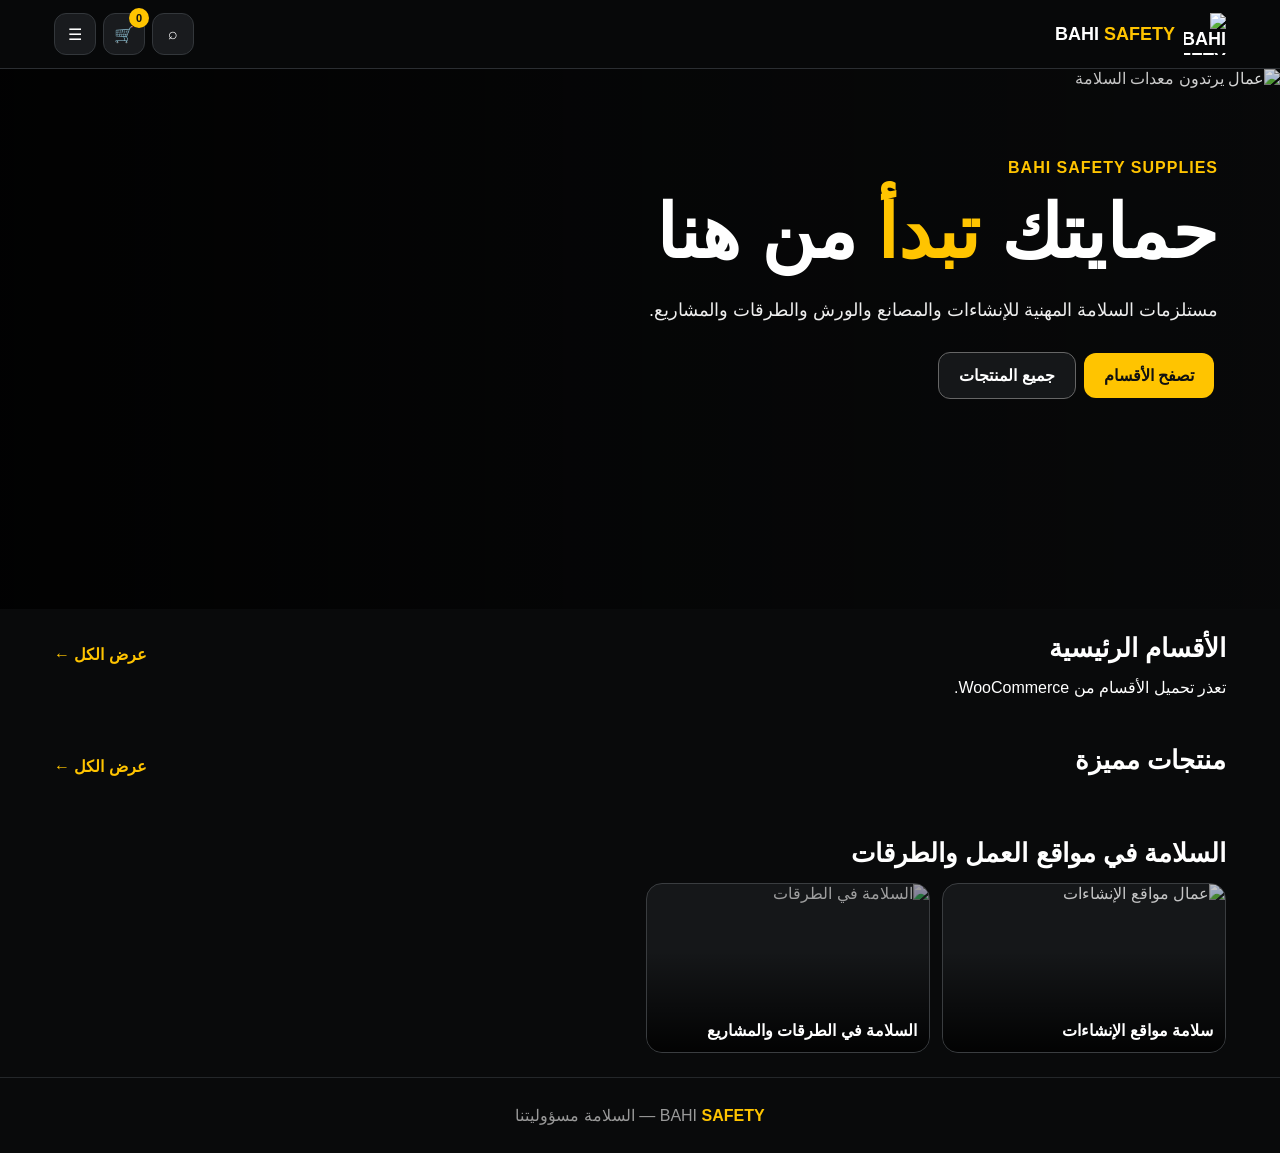
==== commit 6630ac5e: "Add files via upload" ====
--- a/index.html
+++ b/index.html
@@ -1,18 +1,44 @@
-<!doctype html><html lang="ar" dir="rtl"><head><meta charset="utf-8"><meta name="viewport" content="width=device-width,initial-scale=1,viewport-fit=cover"><meta name="theme-color" content="#101010"><meta name="description" content="Bahi Safety Supplies"><link rel="icon" href="assets/logo.png"><link rel="manifest" href="manifest.webmanifest"><link rel="stylesheet" href="style.css"><title>Bahi Safety Supplies</title></head><body>
-<header class="topbar"><div class="topbar-inner"><a class="brand" href="#home"><img src="assets/logo.png" alt="Bahi Safety Supplies"><span>BAHI <b>SAFETY</b></span></a><div class="actions"><button id="searchBtn" class="icon-btn" aria-label="بحث">⌕</button><button id="cartBtn" class="icon-btn" aria-label="السلة">🛒<i id="cartCount">0</i></button><button id="menuBtn" class="icon-btn" aria-label="القائمة">☰</button></div></div></header>
-<aside id="drawer" class="drawer"><div class="drawer-head"><b>القائمة الرئيسية</b><button id="closeMenu" class="icon-btn">×</button></div><a href="#home">الرئيسية</a><a href="#categories">الأقسام</a><a href="#products">كل المنتجات</a><a href="#about">عن Bahi Safety</a><a href="https://bahisafety.com/shop/" target="_blank" rel="noopener">الموقع الإلكتروني</a></aside><div id="backdrop" class="backdrop"></div>
-<main>
-<section id="home" class="view active"><section class="hero"><img src="assets/hero-workers.webp" class="hero-image" alt="عمال يرتدون معدات السلامة" fetchpriority="high"><div class="hero-overlay"></div><div class="hero-copy"><span class="eyebrow">BAHI SAFETY SUPPLIES</span><h1>حمايتك <span>تبدأ</span> من هنا</h1><p>مستلزمات السلامة المهنية للإنشاءات والمصانع والورش والطرقات والمشاريع.</p><div class="hero-actions"><a class="btn primary" href="#categories">تصفح الأقسام</a><a class="btn ghost" href="#products">جميع المنتجات</a></div></div></section>
-<section class="section"><div class="section-head"><h2>الأقسام الرئيسية</h2><a href="#categories">عرض الكل ←</a></div><div id="homeCats" class="cat-grid"><div class="loading">جاري تحميل الأقسام...</div></div></section>
-<section class="section"><div class="section-head"><h2>منتجات مميزة</h2><a href="#products">عرض الكل ←</a></div><div id="featuredGrid" class="product-grid"><div class="loading">جاري تحميل المنتجات...</div></div></section>
-<section class="safety-scenes"><div class="scene-card"><img src="assets/scene-construction.webp" alt="عمال في مواقع الإنشاءات" loading="lazy"><div><strong>سلامة مواقع الإنشاءات</strong><span>معدات حماية احترافية للعمال والمشاريع</span></div></div><div class="scene-card"><img src="assets/scene-road.webp" alt="السلامة في الطرقات" loading="lazy"><div><strong>السلامة في الطرقات</strong><span>حلول ومستلزمات السلامة للمواقع والطرق</span></div></div></section></section>
-<section id="categories" class="view"><div class="page-head"><button class="back-btn" data-back>← السابق</button><h2>الأقسام</h2></div><section class="section"><div id="allCats" class="cat-grid"></div></section></section>
-<section id="products" class="view"><div class="page-head"><button class="back-btn" data-back>← السابق</button><h2>كل المنتجات</h2></div><section class="section"><div class="toolbar"><input id="searchInput" placeholder="ابحث عن منتج..." autocomplete="off"><select id="sortSelect"><option value="date">الأحدث</option><option value="title">الاسم</option><option value="price">السعر: الأقل</option><option value="-price">السعر: الأعلى</option></select></div><div id="productGrid" class="product-grid"></div><button id="loadMore" class="load-more">تحميل المزيد</button></section></section>
-<section id="category" class="view"><div class="page-head"><button class="back-btn" data-back>← السابق</button><h2 id="catTitle">القسم</h2></div><section class="section"><div id="categoryGrid" class="product-grid"></div></section></section>
-<section id="product" class="view"><div class="page-head"><button class="back-btn" data-back>← السابق</button><h2>تفاصيل المنتج</h2></div><section class="section"><div id="productDetail"></div></section></section>
-<section id="about" class="view"><div class="page-head"><button class="back-btn" data-back>← السابق</button><h2>عن Bahi Safety</h2></div><section class="section"><div class="about-card"><img src="assets/logo.png" alt="Bahi Safety"><h3>BAHI SAFETY SUPPLIES</h3><p>مستلزمات السلامة المهنية ووسائل الوقاية للأعمال والمشاريع.</p><a class="btn whatsapp" target="_blank" rel="noopener" href="https://wa.me/967773133380?text=السلام%20عليكم%20اريد%20الاستفسار%20عن%20مستلزمات%20السلامة">تواصل عبر واتساب</a></div></section></section>
-</main>
-<nav class="bottom-nav"><a href="#home">⌂<span>الرئيسية</span></a><a href="#categories">▦<span>الأقسام</span></a><a href="#products">▤<span>المنتجات</span></a><a href="https://wa.me/967773133380" target="_blank" rel="noopener">◉<span>واتساب</span></a></nav>
-<div id="searchModal" class="modal"><div class="modal-card"><button id="closeSearch" class="modal-close">×</button><h3>بحث سريع</h3><input id="modalSearch" placeholder="اكتب اسم المنتج..."><div id="searchResults"></div></div></div>
-<div id="lightbox" class="lightbox" aria-hidden="true"><button id="closeLightbox" class="light-close">×</button><button id="backFromLightbox" class="light-back">← العودة للمنتج</button><img id="lightboxImg" alt=""><div class="light-nav"><button id="lightPrev">‹</button><button id="lightNext">›</button></div></div>
-<div id="toast" class="toast"></div><script src="app.js"></script></body></html>
+<!doctype html><html lang="ar" dir="rtl"><head><meta charset="utf-8"><meta name="viewport" content="width=device-width,initial-scale=1,viewport-fit=cover"><meta name="theme-color" content="#0c0c0d"><title>BAHI SAFETY</title><link rel="icon" href="assets/logo.png"><style>
+:root{--y:#ffc400;--bg:#090a0b;--panel:#121416;--line:#2b2e32;--text:#fff;--muted:#a9acb0;--g:#1dac56}*{box-sizing:border-box}html,body{margin:0;background:var(--bg);color:var(--text);font-family:Tahoma,Arial,sans-serif}a{text-decoration:none;color:inherit}button,input,select{font:inherit}.top{position:sticky;top:0;z-index:40;background:rgba(8,9,10,.96);border-bottom:1px solid var(--line);backdrop-filter:blur(10px)}.topin{height:68px;max-width:1200px;margin:auto;padding:8px 14px;display:flex;align-items:center;justify-content:space-between}.brand{display:flex;align-items:center;gap:9px;font-weight:900;font-size:18px}.brand img{width:42px;height:42px;object-fit:contain}.brand b{color:var(--y)}.actions{display:flex;gap:7px}.icon{width:42px;height:42px;background:#191b1e;border:1px solid #33373b;color:#fff;border-radius:12px;position:relative}.badge{position:absolute;top:-6px;right:-5px;min-width:20px;height:20px;border-radius:20px;background:var(--y);color:#111;font-size:11px;display:grid;place-items:center;font-weight:900}.hero{min-height:540px;position:relative;overflow:hidden}.hero img{position:absolute;inset:0;width:100%;height:100%;object-fit:cover;object-position:center}.hero:after{content:"";position:absolute;inset:0;background:linear-gradient(90deg,rgba(0,0,0,.86),rgba(0,0,0,.45),rgba(0,0,0,.15)),linear-gradient(0deg,#090a0b 0,transparent 35%)}.hero .copy{position:relative;z-index:2;max-width:1200px;margin:auto;padding:90px 22px}.eyebrow{color:var(--y);font-weight:900;letter-spacing:1px}.hero h1{font-size:clamp(42px,6vw,74px);margin:12px 0}.hero h1 span{color:var(--y)}.hero p{font-size:18px;line-height:1.9;max-width:620px;color:#eee}.btn{display:inline-flex;align-items:center;justify-content:center;padding:13px 20px;border-radius:12px;font-weight:900;margin:7px 4px}.primary{background:var(--y);color:#111}.ghost{background:#151719;border:1px solid #666}.section{max-width:1200px;margin:auto;padding:24px 14px}.head{display:flex;align-items:end;justify-content:space-between;margin-bottom:14px}.head h2{margin:0;font-size:26px}.head a{color:var(--y);font-weight:900}.cats{display:grid;grid-template-columns:repeat(4,1fr);gap:12px}.cat{min-height:170px;border:1px solid #3a3d40;border-radius:16px;overflow:hidden;position:relative;background:#151719}.cat img{width:100%;height:170px;object-fit:cover;opacity:.75}.cat:after{content:"";position:absolute;inset:0;background:linear-gradient(0deg,rgba(0,0,0,.9),transparent 60%)}.cat .ct{position:absolute;z-index:2;bottom:12px;right:12px;left:12px;font-weight:900}.ct small{display:block;color:var(--y);font-weight:600;margin-top:3px}.products{display:grid;grid-template-columns:repeat(4,1fr);gap:12px}.card{background:linear-gradient(180deg,#151719,#0f1012);border:1px solid #2f3235;border-radius:17px;overflow:hidden}.pic{height:220px;background:#fff;display:grid;place-items:center}.pic img{width:100%;height:100%;object-fit:contain}.body{padding:12px}.name{font-weight:800;line-height:1.55;min-height:48px}.price{color:var(--y);font-size:18px;font-weight:900;margin-top:6px}.row{display:flex;gap:7px;margin-top:10px}.row button{flex:1;padding:10px;border-radius:10px;border:1px solid #444;background:#1b1d20;color:#fff}.row .buy{background:var(--y);color:#111;border-color:var(--y)}.page{display:none;min-height:80vh}.page.active{display:block}.pagehead{max-width:1200px;margin:auto;padding:22px 14px;display:flex;align-items:center;justify-content:space-between}.back{background:#25282b;border:1px solid #3e4246;color:#fff;border-radius:10px;padding:10px 15px}.drawer{position:fixed;top:0;right:-330px;width:min(330px,90vw);height:100vh;background:#111315;z-index:80;border-left:1px solid #333;padding:18px;transition:.25s}.drawer.open{right:0}.drawer a{display:block;padding:15px 5px;border-bottom:1px solid #2a2d30;font-weight:800}.shade{position:fixed;inset:0;background:#0008;z-index:70;display:none}.shade.on{display:block}.detail{max-width:1200px;margin:auto;padding:0 14px 50px}.detailgrid{display:grid;grid-template-columns:1.1fr .9fr;gap:18px}.gallery{background:#fff;border-radius:18px;padding:12px}.mainimg{height:420px;display:grid;place-items:center}.mainimg img{max-width:94%;max-height:94%;width:auto;height:auto;object-fit:contain;cursor:zoom-in}.thumbs{display:flex;gap:8px;overflow:auto;padding-top:10px}.thumbs img{width:68px;height:68px;flex:0 0 68px;object-fit:contain;border:2px solid transparent;border-radius:10px;background:#fff;cursor:pointer}.thumbs img.active{border-color:var(--y)}.infobox{background:#131517;border:1px solid #303337;border-radius:18px;padding:20px}.infobox h1{font-size:28px;line-height:1.5}.desc{color:#ddd;line-height:2}.wa{background:var(--g);color:#fff}.light{position:fixed;inset:0;z-index:120;background:#000e;display:none;align-items:center;justify-content:center;padding:16px}.light.show{display:flex}.light img{max-width:92vw;max-height:82vh;object-fit:contain;background:#fff;border-radius:12px}.light button{position:absolute;border:0;background:#24272a;color:#fff;border-radius:12px;padding:11px 16px}.light .x{top:16px;left:16px;font-size:24px}.light .prev{bottom:20px;right:20px}.light .next{bottom:20px;left:20px}.footer{padding:28px 14px;text-align:center;color:#999;border-top:1px solid #24272a}.footer b{color:var(--y)}@media(max-width:900px){.cats{grid-template-columns:repeat(2,1fr)}.products{grid-template-columns:repeat(2,1fr)}.detailgrid{grid-template-columns:1fr}}@media(max-width:600px){.hero{min-height:520px}.hero img{object-position:center top}.hero .copy{padding:80px 18px}.hero h1{font-size:42px}.hero p{font-size:15px}.cats{grid-template-columns:repeat(2,1fr)}.cat,.cat img{min-height:140px;height:140px}.cat .ct{font-size:14px}.products{grid-template-columns:repeat(2,1fr);gap:9px}.pic{height:155px}.body{padding:9px}.name{font-size:13px}.price{font-size:15px}.row{flex-direction:column}.mainimg{height:290px}.infobox h1{font-size:23px}.brand{font-size:16px}}
+</style></head><body>
+<header class="top"><div class="topin"><a class="brand" href="#home"><img src="assets/logo.png" alt="BAHI SAFETY"><span>BAHI <b>SAFETY</b></span></a><div class="actions"><button class="icon" id="searchBtn">⌕</button><button class="icon" id="cartBtn">🛒<span class="badge" id="cartCount">0</span></button><button class="icon" id="menuBtn">☰</button></div></div></header>
+<aside class="drawer" id="drawer"><div style="display:flex;justify-content:space-between;align-items:center"><b>القائمة</b><button class="icon" id="closeMenu">×</button></div><a href="#home">الرئيسية</a><a href="#categories">الأقسام</a><a href="#products">كل المنتجات</a><a href="#about">عن Bahi Safety</a><a href="https://bahisafety.com/shop/" target="_blank">المتجر الإلكتروني</a></aside><div class="shade" id="shade"></div>
+<section id="home" class="page active"><div class="hero"><img src="assets/hero-workers.webp" alt="عمال يرتدون معدات السلامة"><div class="copy"><span class="eyebrow">BAHI SAFETY SUPPLIES</span><h1>حمايتك <span>تبدأ</span> من هنا</h1><p>مستلزمات السلامة المهنية للإنشاءات والمصانع والورش والطرقات والمشاريع.</p><a class="btn primary" href="#categories">تصفح الأقسام</a><a class="btn ghost" href="#products">جميع المنتجات</a></div></div>
+<section class="section"><div class="head"><h2>الأقسام الرئيسية</h2><a href="#categories">عرض الكل ←</a></div><div id="homeCats" class="cats"></div></section>
+<section class="section"><div class="head"><h2>منتجات مميزة</h2><a href="#products">عرض الكل ←</a></div><div id="featured" class="products"></div></section>
+<section class="section"><div class="head"><h2>السلامة في مواقع العمل والطرقات</h2></div><div class="cats"><div class="cat"><img src="assets/hero-workers.webp" alt="عمال مواقع الإنشاءات"><div class="ct">سلامة مواقع الإنشاءات</div></div><div class="cat"><img src="assets/hero-workers.webp" alt="السلامة في الطرقات" style="filter:hue-rotate(25deg) brightness(.8)"><div class="ct">السلامة في الطرقات والمشاريع</div></div></div></section></section>
+<section id="categories" class="page"><div class="pagehead"><button class="back" data-back>← السابق</button><h2>الأقسام</h2></div><section class="section" style="padding-top:0"><div id="allCats" class="cats"></div></section></section>
+<section id="products" class="page"><div class="pagehead"><button class="back" data-back>← السابق</button><h2>كل المنتجات</h2></div><section class="section" style="padding-top:0"><div style="display:flex;gap:8px;margin-bottom:12px"><input id="search" placeholder="ابحث عن منتج..." style="flex:1;background:#151719;color:#fff;border:1px solid #333;border-radius:12px;padding:12px"><select id="sort" style="background:#151719;color:#fff;border:1px solid #333;border-radius:12px;padding:12px"><option value="date">الأحدث</option><option value="low">الأقل سعراً</option><option value="high">الأعلى سعراً</option></select></div><div id="grid" class="products"></div><button id="more" class="btn primary" style="display:block;margin:20px auto">تحميل المزيد</button></section></section>
+<section id="category" class="page"><div class="pagehead"><button class="back" data-back>← السابق</button><h2 id="catTitle">القسم</h2></div><section class="section" style="padding-top:0"><div id="catGrid" class="products"></div></section></section>
+<section id="product" class="page"><div class="pagehead"><button class="back" data-back>← السابق</button><h2>تفاصيل المنتج</h2></div><section class="detail"><div id="detail"></div></section></section>
+<section id="about" class="page"><div class="pagehead"><button class="back" data-back>← السابق</button><h2>عن Bahi Safety</h2></div><section class="section"><div class="infobox"><h1>BAHI SAFETY SUPPLIES</h1><p class="desc">مستلزمات السلامة المهنية ووسائل الوقاية للأعمال والمشاريع.</p><a class="btn wa" href="https://wa.me/967773133380" target="_blank">تواصل عبر واتساب</a></div></section></section>
+<footer class="footer">BAHI <b>SAFETY</b> — السلامة مسؤوليتنا</footer>
+<div class="light" id="light"><button class="x" id="lx">×</button><img id="li" alt=""><button class="prev" id="lp">← السابق</button><button class="next" id="ln">التالي →</button></div>
+<script>
+const API='https://bahisafety.com/demo/wp-json/wc/store/v1';
+const localCat={ 'ملابس العمل':'assets/workwear.svg','احذيه السلامة':'assets/shoe.svg','احزمة الامان وموانع الانزلاق':'assets/harness.svg','مستلزمات الطرقات والانشائات':'assets/road.svg','يلقات عاكسة':'assets/vest.svg','خوذ الحماية':'assets/helmet.svg','الكمامات وعوازل الصوت':'assets/mask.svg','نظارات الحماية':'assets/glass.svg','قفازات الحماية':'assets/glove.svg','مكافحة الحرائق':'assets/fire.svg'};
+const s={cats:[],products:[],page:1,total:1,light:[],li:0,cart:JSON.parse(localStorage.getItem('bahi_cart')||'[]'),stack:[]};
+const $=x=>document.querySelector(x);const esc=x=>String(x??'').replace(/[&<>'"]/g,m=>({'&':'&amp;','<':'&lt;','>':'&gt;',"'":'&#39;','"':'&quot;'}[m]));
+function img(p){return p?.images?.[0]?.src||''}function money(x){if(!x)return'السعر حسب الطلب';let n=Number(x.price||0)/10**(x.currency_minor_unit||2);return n.toLocaleString('ar-YE',{maximumFractionDigits:x.currency_minor_unit||2})+' '+(x.currency_symbol||'')}
+async function get(path){const r=await fetch(API+path,{headers:{Accept:'application/json'},cache:'no-store'});if(!r.ok)throw Error(r.status);return r.json()}
+function catCard(c){const src=c.image?.src||localCat[c.name]||'assets/helmet.svg';return `<a class="cat" href="#category-${c.id}"><img loading="lazy" src="${esc(src)}" alt="${esc(c.name)}"><div class="ct">${esc(c.name)}<small>${c.count||0} منتج</small></div></a>`}
+function pCard(p){const src=img(p);return `<article class="card"><a class="pic" href="#product-${p.id}">${src?`<img loading="lazy" decoding="async" src="${esc(src)}" alt="${esc(p.name)}">`:`<div style="color:#777">لا توجد صورة</div>`}</a><div class="body"><div class="name">${esc(p.name)}</div><div class="price">${money(p.prices)}</div><div class="row"><button class="buy" data-add="${p.id}">أضف للسلة</button><button data-view="${p.id}">التفاصيل</button></div></div></article>`}
+function renderCats(){const html=s.cats.map(catCard).join('')||'<div class="empty">لا توجد أقسام.</div>';$('#homeCats').innerHTML=html;$('#allCats').innerHTML=html}
+function renderProducts(list=s.products){$('#grid').innerHTML=list.map(pCard).join('')||'<div class="empty">لا توجد منتجات.</div>';bind()}
+function renderFeatured(){$('#featured').innerHTML=s.products.slice(0,8).map(pCard).join('')||'<div class="empty">جاري تحميل المنتجات...</div>';bind()}
+function bind(){document.querySelectorAll('[data-view]').forEach(b=>b.onclick=()=>location.hash='#product-'+b.dataset.view);document.querySelectorAll('[data-add]').forEach(b=>b.onclick=()=>{const p=s.products.find(x=>String(x.id)===String(b.dataset.add));if(p){s.cart.push(p);localStorage.setItem('bahi_cart',JSON.stringify(s.cart));updateCart();toast('تمت إضافة المنتج للسلة')}})}
+function updateCart(){$('#cartCount').textContent=s.cart.length}
+async function loadCats(){try{s.cats=await get('/products/categories?per_page=100&page=1&hide_empty=false');renderCats()}catch(e){$('#homeCats').innerHTML='<div class="empty">تعذر تحميل الأقسام من WooCommerce.</div>'}}
+async function loadPage(){try{const d=await get(`/products?per_page=20&page=${s.page}&orderby=date&order=desc`);if(!d.length){s.total=s.page-1;$('#more').style.display='none';return}s.products.push(...d);renderFeatured();renderProducts();if(d.length<20)$('#more').style.display='none'}catch(e){$('#grid').innerHTML='<div class="empty">تعذر تحميل المنتجات من WooCommerce. تأكد من CORS.</div>';$('#more').style.display='none'}}
+async function showCat(id){const c=s.cats.find(x=>String(x.id)===String(id));$('#catTitle').textContent=c?.name||'القسم';$('#catGrid').innerHTML='<div class="loading">جاري تحميل المنتجات...</div>';try{const d=await get('/products?per_page=20&page=1&category='+id);$('#catGrid').innerHTML=d.map(pCard).join('')||'<div class="empty">لا توجد منتجات منشورة في هذا القسم.</div>';s.products.push(...d);bind()}catch{$('#catGrid').innerHTML='<div class="empty">تعذر تحميل القسم.</div>'}}
+async function showProduct(id){$('#detail').innerHTML='<div class="loading">جاري تحميل المنتج...</div>';try{const p=await get('/products/'+id),ims=p.images||[];s.light=ims.map(x=>x.src);s.li=0;$('#detail').innerHTML=`<div class="detailgrid"><div class="gallery"><div class="mainimg"><img id="main" src="${esc(ims[0]?.src||'')}" alt="${esc(p.name)}"></div><div class="thumbs">${ims.map((x,i)=>`<img class="${i===0?'active':''}" src="${esc(x.src)}" data-i="${i}" alt="">`).join('')}</div></div><div class="infobox"><div class="eyebrow">${esc(p.categories?.[0]?.name||'مستلزمات السلامة')}</div><h1>${esc(p.name)}</h1><div class="price">${money(p.prices)}</div><div class="desc">${strip(p.description||p.short_description||'لا يوجد وصف متاح.')}</div><div class="row"><button class="buy" id="addDetail">أضف للسلة</button><a class="btn wa" target="_blank" href="https://wa.me/967773133380?text=${encodeURIComponent('أرغب بالاستفسار عن '+p.name)}">واتساب</a></div></div></div>`;$('#main').onclick=()=>openLight(0);document.querySelectorAll('.thumbs img').forEach(t=>t.onclick=()=>{const i=+t.dataset.i;$('#main').src=ims[i].src;openLight(i)});$('#addDetail').onclick=()=>{s.cart.push(p);localStorage.setItem('bahi_cart',JSON.stringify(s.cart));updateCart();toast('تمت إضافة المنتج للسلة')}}catch{$('#detail').innerHTML='<div class="empty">تعذر تحميل تفاصيل المنتج.</div>'}}
+function strip(s0){const d=document.createElement('div');d.innerHTML=s0;return d.textContent||''}
+function route(){const h=location.hash||'#home';document.querySelectorAll('.page').forEach(x=>x.classList.remove('active'));if(h.startsWith('#category-')){$('#category').classList.add('active');showCat(h.split('-')[1])}else if(h.startsWith('#product-')){$('#product').classList.add('active');showProduct(h.split('-')[1])}else{const p=$(h);(p||$('#home')).classList.add('active');}window.scrollTo({top:0,behavior:'smooth'});closeMenu()}
+function push(h){s.stack.push(location.hash||'#home');location.hash=h}
+function back(){const x=s.stack.pop();if(x){history.replaceState({},'',x);route()}else if(location.hash!=='#home'){history.replaceState({},'','#home');route()}else history.go(-1)}
+function openLight(i){s.li=i;$('#li').src=s.light[i];$('#light').classList.add('show');document.body.style.overflow='hidden'}function closeLight(){ $('#light').classList.remove('show');document.body.style.overflow=''}
+function toast(t){const e=$('#toast')||document.body.appendChild(Object.assign(document.createElement('div'),{id:'toast'}));e.textContent=t;e.style.cssText='position:fixed;bottom:25px;left:50%;transform:translateX(-50%);background:#111;color:#fff;padding:12px 18px;border-radius:12px;z-index:300';setTimeout(()=>e.remove(),1800)}
+$('#menuBtn').onclick=()=>{$('#drawer').classList.add('open');$('#shade').classList.add('on')};$('#closeMenu').onclick=closeMenu;$('#shade').onclick=closeMenu;function closeMenu(){$('#drawer').classList.remove('open');$('#shade').classList.remove('on')}
+document.querySelectorAll('[data-back]').forEach(b=>b.onclick=back);document.querySelectorAll('.drawer a').forEach(a=>a.onclick=closeMenu);$('#more').onclick=()=>{s.page++;loadPage()};$('#search').oninput=e=>{const q=e.target.value.toLowerCase();renderProducts(s.products.filter(p=>p.name.toLowerCase().includes(q)))};$('#sort').onchange=e=>{let a=[...s.products];if(e.target.value==='low')a.sort((x,y)=>+x.prices.price-+y.prices.price);if(e.target.value==='high')a.sort((x,y)=>+y.prices.price-+x.prices.price);renderProducts(a)};$('#searchBtn').onclick=()=>{if(location.hash!=='#products')push('#products');setTimeout(()=>$('#search').focus(),250)};$('#cartBtn').onclick=()=>toast('السلة: '+s.cart.length+' منتج');$('#lx').onclick=closeLight;$('#light').onclick=e=>{if(e.target.id==='light')closeLight()};$('#lp').onclick=()=>{s.li=(s.li-1+s.light.length)%s.light.length;$('#li').src=s.light[s.li]};$('#ln').onclick=()=>{s.li=(s.li+1)%s.light.length;$('#li').src=s.light[s.li]};window.addEventListener('hashchange',route);
+(async()=>{updateCart();await loadCats();await loadPage();route()})();
+</script></body></html>
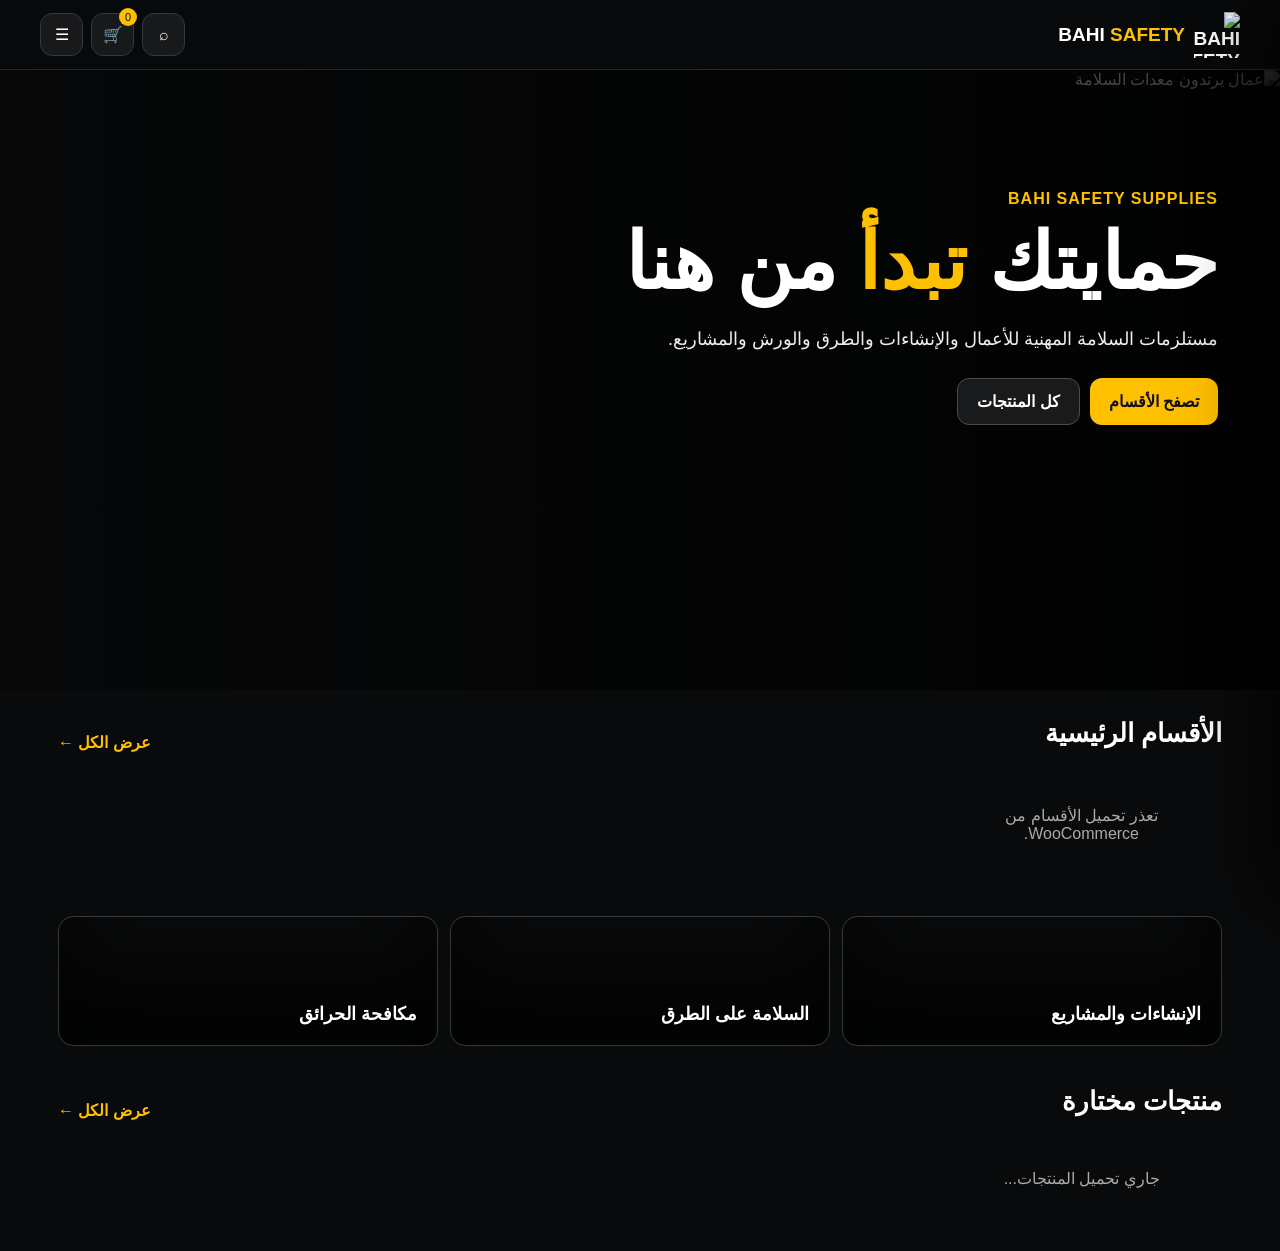
==== commit 6caea053: "Add files via upload" ====
--- a/index.html
+++ b/index.html
@@ -1,44 +1,102 @@
-<!doctype html><html lang="ar" dir="rtl"><head><meta charset="utf-8"><meta name="viewport" content="width=device-width,initial-scale=1,viewport-fit=cover"><meta name="theme-color" content="#0c0c0d"><title>BAHI SAFETY</title><link rel="icon" href="assets/logo.png"><style>
-:root{--y:#ffc400;--bg:#090a0b;--panel:#121416;--line:#2b2e32;--text:#fff;--muted:#a9acb0;--g:#1dac56}*{box-sizing:border-box}html,body{margin:0;background:var(--bg);color:var(--text);font-family:Tahoma,Arial,sans-serif}a{text-decoration:none;color:inherit}button,input,select{font:inherit}.top{position:sticky;top:0;z-index:40;background:rgba(8,9,10,.96);border-bottom:1px solid var(--line);backdrop-filter:blur(10px)}.topin{height:68px;max-width:1200px;margin:auto;padding:8px 14px;display:flex;align-items:center;justify-content:space-between}.brand{display:flex;align-items:center;gap:9px;font-weight:900;font-size:18px}.brand img{width:42px;height:42px;object-fit:contain}.brand b{color:var(--y)}.actions{display:flex;gap:7px}.icon{width:42px;height:42px;background:#191b1e;border:1px solid #33373b;color:#fff;border-radius:12px;position:relative}.badge{position:absolute;top:-6px;right:-5px;min-width:20px;height:20px;border-radius:20px;background:var(--y);color:#111;font-size:11px;display:grid;place-items:center;font-weight:900}.hero{min-height:540px;position:relative;overflow:hidden}.hero img{position:absolute;inset:0;width:100%;height:100%;object-fit:cover;object-position:center}.hero:after{content:"";position:absolute;inset:0;background:linear-gradient(90deg,rgba(0,0,0,.86),rgba(0,0,0,.45),rgba(0,0,0,.15)),linear-gradient(0deg,#090a0b 0,transparent 35%)}.hero .copy{position:relative;z-index:2;max-width:1200px;margin:auto;padding:90px 22px}.eyebrow{color:var(--y);font-weight:900;letter-spacing:1px}.hero h1{font-size:clamp(42px,6vw,74px);margin:12px 0}.hero h1 span{color:var(--y)}.hero p{font-size:18px;line-height:1.9;max-width:620px;color:#eee}.btn{display:inline-flex;align-items:center;justify-content:center;padding:13px 20px;border-radius:12px;font-weight:900;margin:7px 4px}.primary{background:var(--y);color:#111}.ghost{background:#151719;border:1px solid #666}.section{max-width:1200px;margin:auto;padding:24px 14px}.head{display:flex;align-items:end;justify-content:space-between;margin-bottom:14px}.head h2{margin:0;font-size:26px}.head a{color:var(--y);font-weight:900}.cats{display:grid;grid-template-columns:repeat(4,1fr);gap:12px}.cat{min-height:170px;border:1px solid #3a3d40;border-radius:16px;overflow:hidden;position:relative;background:#151719}.cat img{width:100%;height:170px;object-fit:cover;opacity:.75}.cat:after{content:"";position:absolute;inset:0;background:linear-gradient(0deg,rgba(0,0,0,.9),transparent 60%)}.cat .ct{position:absolute;z-index:2;bottom:12px;right:12px;left:12px;font-weight:900}.ct small{display:block;color:var(--y);font-weight:600;margin-top:3px}.products{display:grid;grid-template-columns:repeat(4,1fr);gap:12px}.card{background:linear-gradient(180deg,#151719,#0f1012);border:1px solid #2f3235;border-radius:17px;overflow:hidden}.pic{height:220px;background:#fff;display:grid;place-items:center}.pic img{width:100%;height:100%;object-fit:contain}.body{padding:12px}.name{font-weight:800;line-height:1.55;min-height:48px}.price{color:var(--y);font-size:18px;font-weight:900;margin-top:6px}.row{display:flex;gap:7px;margin-top:10px}.row button{flex:1;padding:10px;border-radius:10px;border:1px solid #444;background:#1b1d20;color:#fff}.row .buy{background:var(--y);color:#111;border-color:var(--y)}.page{display:none;min-height:80vh}.page.active{display:block}.pagehead{max-width:1200px;margin:auto;padding:22px 14px;display:flex;align-items:center;justify-content:space-between}.back{background:#25282b;border:1px solid #3e4246;color:#fff;border-radius:10px;padding:10px 15px}.drawer{position:fixed;top:0;right:-330px;width:min(330px,90vw);height:100vh;background:#111315;z-index:80;border-left:1px solid #333;padding:18px;transition:.25s}.drawer.open{right:0}.drawer a{display:block;padding:15px 5px;border-bottom:1px solid #2a2d30;font-weight:800}.shade{position:fixed;inset:0;background:#0008;z-index:70;display:none}.shade.on{display:block}.detail{max-width:1200px;margin:auto;padding:0 14px 50px}.detailgrid{display:grid;grid-template-columns:1.1fr .9fr;gap:18px}.gallery{background:#fff;border-radius:18px;padding:12px}.mainimg{height:420px;display:grid;place-items:center}.mainimg img{max-width:94%;max-height:94%;width:auto;height:auto;object-fit:contain;cursor:zoom-in}.thumbs{display:flex;gap:8px;overflow:auto;padding-top:10px}.thumbs img{width:68px;height:68px;flex:0 0 68px;object-fit:contain;border:2px solid transparent;border-radius:10px;background:#fff;cursor:pointer}.thumbs img.active{border-color:var(--y)}.infobox{background:#131517;border:1px solid #303337;border-radius:18px;padding:20px}.infobox h1{font-size:28px;line-height:1.5}.desc{color:#ddd;line-height:2}.wa{background:var(--g);color:#fff}.light{position:fixed;inset:0;z-index:120;background:#000e;display:none;align-items:center;justify-content:center;padding:16px}.light.show{display:flex}.light img{max-width:92vw;max-height:82vh;object-fit:contain;background:#fff;border-radius:12px}.light button{position:absolute;border:0;background:#24272a;color:#fff;border-radius:12px;padding:11px 16px}.light .x{top:16px;left:16px;font-size:24px}.light .prev{bottom:20px;right:20px}.light .next{bottom:20px;left:20px}.footer{padding:28px 14px;text-align:center;color:#999;border-top:1px solid #24272a}.footer b{color:var(--y)}@media(max-width:900px){.cats{grid-template-columns:repeat(2,1fr)}.products{grid-template-columns:repeat(2,1fr)}.detailgrid{grid-template-columns:1fr}}@media(max-width:600px){.hero{min-height:520px}.hero img{object-position:center top}.hero .copy{padding:80px 18px}.hero h1{font-size:42px}.hero p{font-size:15px}.cats{grid-template-columns:repeat(2,1fr)}.cat,.cat img{min-height:140px;height:140px}.cat .ct{font-size:14px}.products{grid-template-columns:repeat(2,1fr);gap:9px}.pic{height:155px}.body{padding:9px}.name{font-size:13px}.price{font-size:15px}.row{flex-direction:column}.mainimg{height:290px}.infobox h1{font-size:23px}.brand{font-size:16px}}
-</style></head><body>
-<header class="top"><div class="topin"><a class="brand" href="#home"><img src="assets/logo.png" alt="BAHI SAFETY"><span>BAHI <b>SAFETY</b></span></a><div class="actions"><button class="icon" id="searchBtn">⌕</button><button class="icon" id="cartBtn">🛒<span class="badge" id="cartCount">0</span></button><button class="icon" id="menuBtn">☰</button></div></div></header>
-<aside class="drawer" id="drawer"><div style="display:flex;justify-content:space-between;align-items:center"><b>القائمة</b><button class="icon" id="closeMenu">×</button></div><a href="#home">الرئيسية</a><a href="#categories">الأقسام</a><a href="#products">كل المنتجات</a><a href="#about">عن Bahi Safety</a><a href="https://bahisafety.com/shop/" target="_blank">المتجر الإلكتروني</a></aside><div class="shade" id="shade"></div>
-<section id="home" class="page active"><div class="hero"><img src="assets/hero-workers.webp" alt="عمال يرتدون معدات السلامة"><div class="copy"><span class="eyebrow">BAHI SAFETY SUPPLIES</span><h1>حمايتك <span>تبدأ</span> من هنا</h1><p>مستلزمات السلامة المهنية للإنشاءات والمصانع والورش والطرقات والمشاريع.</p><a class="btn primary" href="#categories">تصفح الأقسام</a><a class="btn ghost" href="#products">جميع المنتجات</a></div></div>
-<section class="section"><div class="head"><h2>الأقسام الرئيسية</h2><a href="#categories">عرض الكل ←</a></div><div id="homeCats" class="cats"></div></section>
-<section class="section"><div class="head"><h2>منتجات مميزة</h2><a href="#products">عرض الكل ←</a></div><div id="featured" class="products"></div></section>
-<section class="section"><div class="head"><h2>السلامة في مواقع العمل والطرقات</h2></div><div class="cats"><div class="cat"><img src="assets/hero-workers.webp" alt="عمال مواقع الإنشاءات"><div class="ct">سلامة مواقع الإنشاءات</div></div><div class="cat"><img src="assets/hero-workers.webp" alt="السلامة في الطرقات" style="filter:hue-rotate(25deg) brightness(.8)"><div class="ct">السلامة في الطرقات والمشاريع</div></div></div></section></section>
-<section id="categories" class="page"><div class="pagehead"><button class="back" data-back>← السابق</button><h2>الأقسام</h2></div><section class="section" style="padding-top:0"><div id="allCats" class="cats"></div></section></section>
-<section id="products" class="page"><div class="pagehead"><button class="back" data-back>← السابق</button><h2>كل المنتجات</h2></div><section class="section" style="padding-top:0"><div style="display:flex;gap:8px;margin-bottom:12px"><input id="search" placeholder="ابحث عن منتج..." style="flex:1;background:#151719;color:#fff;border:1px solid #333;border-radius:12px;padding:12px"><select id="sort" style="background:#151719;color:#fff;border:1px solid #333;border-radius:12px;padding:12px"><option value="date">الأحدث</option><option value="low">الأقل سعراً</option><option value="high">الأعلى سعراً</option></select></div><div id="grid" class="products"></div><button id="more" class="btn primary" style="display:block;margin:20px auto">تحميل المزيد</button></section></section>
-<section id="category" class="page"><div class="pagehead"><button class="back" data-back>← السابق</button><h2 id="catTitle">القسم</h2></div><section class="section" style="padding-top:0"><div id="catGrid" class="products"></div></section></section>
-<section id="product" class="page"><div class="pagehead"><button class="back" data-back>← السابق</button><h2>تفاصيل المنتج</h2></div><section class="detail"><div id="detail"></div></section></section>
-<section id="about" class="page"><div class="pagehead"><button class="back" data-back>← السابق</button><h2>عن Bahi Safety</h2></div><section class="section"><div class="infobox"><h1>BAHI SAFETY SUPPLIES</h1><p class="desc">مستلزمات السلامة المهنية ووسائل الوقاية للأعمال والمشاريع.</p><a class="btn wa" href="https://wa.me/967773133380" target="_blank">تواصل عبر واتساب</a></div></section></section>
-<footer class="footer">BAHI <b>SAFETY</b> — السلامة مسؤوليتنا</footer>
-<div class="light" id="light"><button class="x" id="lx">×</button><img id="li" alt=""><button class="prev" id="lp">← السابق</button><button class="next" id="ln">التالي →</button></div>
-<script>
-const API='https://bahisafety.com/demo/wp-json/wc/store/v1';
-const localCat={ 'ملابس العمل':'assets/workwear.svg','احذيه السلامة':'assets/shoe.svg','احزمة الامان وموانع الانزلاق':'assets/harness.svg','مستلزمات الطرقات والانشائات':'assets/road.svg','يلقات عاكسة':'assets/vest.svg','خوذ الحماية':'assets/helmet.svg','الكمامات وعوازل الصوت':'assets/mask.svg','نظارات الحماية':'assets/glass.svg','قفازات الحماية':'assets/glove.svg','مكافحة الحرائق':'assets/fire.svg'};
-const s={cats:[],products:[],page:1,total:1,light:[],li:0,cart:JSON.parse(localStorage.getItem('bahi_cart')||'[]'),stack:[]};
-const $=x=>document.querySelector(x);const esc=x=>String(x??'').replace(/[&<>'"]/g,m=>({'&':'&amp;','<':'&lt;','>':'&gt;',"'":'&#39;','"':'&quot;'}[m]));
-function img(p){return p?.images?.[0]?.src||''}function money(x){if(!x)return'السعر حسب الطلب';let n=Number(x.price||0)/10**(x.currency_minor_unit||2);return n.toLocaleString('ar-YE',{maximumFractionDigits:x.currency_minor_unit||2})+' '+(x.currency_symbol||'')}
-async function get(path){const r=await fetch(API+path,{headers:{Accept:'application/json'},cache:'no-store'});if(!r.ok)throw Error(r.status);return r.json()}
-function catCard(c){const src=c.image?.src||localCat[c.name]||'assets/helmet.svg';return `<a class="cat" href="#category-${c.id}"><img loading="lazy" src="${esc(src)}" alt="${esc(c.name)}"><div class="ct">${esc(c.name)}<small>${c.count||0} منتج</small></div></a>`}
-function pCard(p){const src=img(p);return `<article class="card"><a class="pic" href="#product-${p.id}">${src?`<img loading="lazy" decoding="async" src="${esc(src)}" alt="${esc(p.name)}">`:`<div style="color:#777">لا توجد صورة</div>`}</a><div class="body"><div class="name">${esc(p.name)}</div><div class="price">${money(p.prices)}</div><div class="row"><button class="buy" data-add="${p.id}">أضف للسلة</button><button data-view="${p.id}">التفاصيل</button></div></div></article>`}
-function renderCats(){const html=s.cats.map(catCard).join('')||'<div class="empty">لا توجد أقسام.</div>';$('#homeCats').innerHTML=html;$('#allCats').innerHTML=html}
-function renderProducts(list=s.products){$('#grid').innerHTML=list.map(pCard).join('')||'<div class="empty">لا توجد منتجات.</div>';bind()}
-function renderFeatured(){$('#featured').innerHTML=s.products.slice(0,8).map(pCard).join('')||'<div class="empty">جاري تحميل المنتجات...</div>';bind()}
-function bind(){document.querySelectorAll('[data-view]').forEach(b=>b.onclick=()=>location.hash='#product-'+b.dataset.view);document.querySelectorAll('[data-add]').forEach(b=>b.onclick=()=>{const p=s.products.find(x=>String(x.id)===String(b.dataset.add));if(p){s.cart.push(p);localStorage.setItem('bahi_cart',JSON.stringify(s.cart));updateCart();toast('تمت إضافة المنتج للسلة')}})}
-function updateCart(){$('#cartCount').textContent=s.cart.length}
-async function loadCats(){try{s.cats=await get('/products/categories?per_page=100&page=1&hide_empty=false');renderCats()}catch(e){$('#homeCats').innerHTML='<div class="empty">تعذر تحميل الأقسام من WooCommerce.</div>'}}
-async function loadPage(){try{const d=await get(`/products?per_page=20&page=${s.page}&orderby=date&order=desc`);if(!d.length){s.total=s.page-1;$('#more').style.display='none';return}s.products.push(...d);renderFeatured();renderProducts();if(d.length<20)$('#more').style.display='none'}catch(e){$('#grid').innerHTML='<div class="empty">تعذر تحميل المنتجات من WooCommerce. تأكد من CORS.</div>';$('#more').style.display='none'}}
-async function showCat(id){const c=s.cats.find(x=>String(x.id)===String(id));$('#catTitle').textContent=c?.name||'القسم';$('#catGrid').innerHTML='<div class="loading">جاري تحميل المنتجات...</div>';try{const d=await get('/products?per_page=20&page=1&category='+id);$('#catGrid').innerHTML=d.map(pCard).join('')||'<div class="empty">لا توجد منتجات منشورة في هذا القسم.</div>';s.products.push(...d);bind()}catch{$('#catGrid').innerHTML='<div class="empty">تعذر تحميل القسم.</div>'}}
-async function showProduct(id){$('#detail').innerHTML='<div class="loading">جاري تحميل المنتج...</div>';try{const p=await get('/products/'+id),ims=p.images||[];s.light=ims.map(x=>x.src);s.li=0;$('#detail').innerHTML=`<div class="detailgrid"><div class="gallery"><div class="mainimg"><img id="main" src="${esc(ims[0]?.src||'')}" alt="${esc(p.name)}"></div><div class="thumbs">${ims.map((x,i)=>`<img class="${i===0?'active':''}" src="${esc(x.src)}" data-i="${i}" alt="">`).join('')}</div></div><div class="infobox"><div class="eyebrow">${esc(p.categories?.[0]?.name||'مستلزمات السلامة')}</div><h1>${esc(p.name)}</h1><div class="price">${money(p.prices)}</div><div class="desc">${strip(p.description||p.short_description||'لا يوجد وصف متاح.')}</div><div class="row"><button class="buy" id="addDetail">أضف للسلة</button><a class="btn wa" target="_blank" href="https://wa.me/967773133380?text=${encodeURIComponent('أرغب بالاستفسار عن '+p.name)}">واتساب</a></div></div></div>`;$('#main').onclick=()=>openLight(0);document.querySelectorAll('.thumbs img').forEach(t=>t.onclick=()=>{const i=+t.dataset.i;$('#main').src=ims[i].src;openLight(i)});$('#addDetail').onclick=()=>{s.cart.push(p);localStorage.setItem('bahi_cart',JSON.stringify(s.cart));updateCart();toast('تمت إضافة المنتج للسلة')}}catch{$('#detail').innerHTML='<div class="empty">تعذر تحميل تفاصيل المنتج.</div>'}}
-function strip(s0){const d=document.createElement('div');d.innerHTML=s0;return d.textContent||''}
-function route(){const h=location.hash||'#home';document.querySelectorAll('.page').forEach(x=>x.classList.remove('active'));if(h.startsWith('#category-')){$('#category').classList.add('active');showCat(h.split('-')[1])}else if(h.startsWith('#product-')){$('#product').classList.add('active');showProduct(h.split('-')[1])}else{const p=$(h);(p||$('#home')).classList.add('active');}window.scrollTo({top:0,behavior:'smooth'});closeMenu()}
-function push(h){s.stack.push(location.hash||'#home');location.hash=h}
-function back(){const x=s.stack.pop();if(x){history.replaceState({},'',x);route()}else if(location.hash!=='#home'){history.replaceState({},'','#home');route()}else history.go(-1)}
-function openLight(i){s.li=i;$('#li').src=s.light[i];$('#light').classList.add('show');document.body.style.overflow='hidden'}function closeLight(){ $('#light').classList.remove('show');document.body.style.overflow=''}
-function toast(t){const e=$('#toast')||document.body.appendChild(Object.assign(document.createElement('div'),{id:'toast'}));e.textContent=t;e.style.cssText='position:fixed;bottom:25px;left:50%;transform:translateX(-50%);background:#111;color:#fff;padding:12px 18px;border-radius:12px;z-index:300';setTimeout(()=>e.remove(),1800)}
-$('#menuBtn').onclick=()=>{$('#drawer').classList.add('open');$('#shade').classList.add('on')};$('#closeMenu').onclick=closeMenu;$('#shade').onclick=closeMenu;function closeMenu(){$('#drawer').classList.remove('open');$('#shade').classList.remove('on')}
-document.querySelectorAll('[data-back]').forEach(b=>b.onclick=back);document.querySelectorAll('.drawer a').forEach(a=>a.onclick=closeMenu);$('#more').onclick=()=>{s.page++;loadPage()};$('#search').oninput=e=>{const q=e.target.value.toLowerCase();renderProducts(s.products.filter(p=>p.name.toLowerCase().includes(q)))};$('#sort').onchange=e=>{let a=[...s.products];if(e.target.value==='low')a.sort((x,y)=>+x.prices.price-+y.prices.price);if(e.target.value==='high')a.sort((x,y)=>+y.prices.price-+x.prices.price);renderProducts(a)};$('#searchBtn').onclick=()=>{if(location.hash!=='#products')push('#products');setTimeout(()=>$('#search').focus(),250)};$('#cartBtn').onclick=()=>toast('السلة: '+s.cart.length+' منتج');$('#lx').onclick=closeLight;$('#light').onclick=e=>{if(e.target.id==='light')closeLight()};$('#lp').onclick=()=>{s.li=(s.li-1+s.light.length)%s.light.length;$('#li').src=s.light[s.li]};$('#ln').onclick=()=>{s.li=(s.li+1)%s.light.length;$('#li').src=s.light[s.li]};window.addEventListener('hashchange',route);
-(async()=>{updateCart();await loadCats();await loadPage();route()})();
-</script></body></html>+<!doctype html>
+<html lang="ar" dir="rtl">
+<head>
+<meta charset="utf-8">
+<meta name="viewport" content="width=device-width,initial-scale=1,viewport-fit=cover">
+<meta name="theme-color" content="#0b0b0b">
+<title>BAHI SAFETY - مستلزمات السلامة المهنية</title>
+<link rel="stylesheet" href="style.css">
+</head>
+<body>
+<header class="topbar">
+  <a href="#home" class="brand"><img src="assets/logo.png" alt="BAHI SAFETY"><span>BAHI <b>SAFETY</b></span></a>
+  <div class="top-actions">
+    <button id="searchOpen" class="icon">⌕</button>
+    <button id="cartOpen" class="icon cart">🛒<i id="cartCount">0</i></button>
+    <button id="menuOpen" class="icon">☰</button>
+  </div>
+</header>
+
+<aside id="drawer" class="drawer">
+  <div class="drawer-head"><strong>القائمة الرئيسية</strong><button id="menuClose">×</button></div>
+  <a href="#home">الرئيسية</a>
+  <a href="#categories">الأقسام</a>
+  <a href="#products">كل المنتجات</a>
+  <a href="#about">عن BAHI SAFETY</a>
+</aside>
+<div id="backdrop" class="backdrop"></div>
+
+<section id="home" class="page active">
+  <section class="hero">
+    <img class="hero-img" src="assets/hero-workers.webp" alt="عمال يرتدون معدات السلامة">
+    <div class="hero-shade"></div>
+    <div class="hero-copy">
+      <div class="eyebrow">BAHI SAFETY SUPPLIES</div>
+      <h1>حمايتك <span>تبدأ</span> من هنا</h1>
+      <p>مستلزمات السلامة المهنية للأعمال والإنشاءات والطرق والورش والمشاريع.</p>
+      <div class="hero-actions">
+        <a href="#categories" class="btn primary">تصفح الأقسام</a>
+        <a href="#products" class="btn dark">كل المنتجات</a>
+      </div>
+    </div>
+  </section>
+
+  <section class="section">
+    <div class="section-head"><h2>الأقسام الرئيسية</h2><a href="#categories">عرض الكل ←</a></div>
+    <div id="homeCats" class="cat-grid"><div class="loading">جاري تحميل الأقسام...</div></div>
+  </section>
+
+  <section class="visual-strip">
+    <div class="visual-card construction">الإنشاءات والمشاريع</div>
+    <div class="visual-card road">السلامة على الطرق</div>
+    <div class="visual-card fire">مكافحة الحرائق</div>
+  </section>
+
+  <section class="section">
+    <div class="section-head"><h2>منتجات مختارة</h2><a href="#products">عرض الكل ←</a></div>
+    <div id="featured" class="products-grid"><div class="loading">جاري تحميل المنتجات...</div></div>
+  </section>
+</section>
+
+<section id="categories" class="page">
+  <div class="page-head"><button class="back" data-back>← السابق</button><h1>الأقسام الرئيسية</h1></div>
+  <section class="section"><div id="allCats" class="cat-grid"></div></section>
+</section>
+
+<section id="products" class="page">
+  <div class="page-head"><button class="back" data-back>← السابق</button><h1>كل المنتجات</h1></div>
+  <section class="section" style="padding-top:0">
+    <div class="toolbar">
+      <input id="productSearch" placeholder="ابحث عن منتج..." autocomplete="off">
+      <select id="sort"><option value="date">الأحدث</option><option value="title">الاسم</option><option value="price">السعر الأقل</option><option value="-price">السعر الأعلى</option></select>
+    </div>
+    <div id="productsGrid" class="products-grid"></div>
+    <button id="more" class="btn primary more">تحميل المزيد</button>
+  </section>
+</section>
+
+<section id="category" class="page">
+  <div class="page-head"><button class="back" data-back>← السابق</button><h1 id="catTitle">القسم</h1></div>
+  <section class="section"><div id="catProducts" class="products-grid"></div></section>
+</section>
+
+<section id="product" class="page">
+  <div class="page-head"><button class="back" data-back>← السابق</button><h1>تفاصيل المنتج</h1></div>
+  <section class="section"><div id="detail"></div></section>
+</section>
+
+<section id="about" class="page">
+  <div class="page-head"><button class="back" data-back>← السابق</button><h1>عن BAHI SAFETY</h1></div>
+  <section class="section"><div class="about"><h2>BAHI SAFETY</h2><p>حلول ومستلزمات السلامة المهنية للحفاظ على سلامة العاملين في مختلف بيئات العمل.</p><a class="btn whatsapp" href="https://wa.me/967773133380" target="_blank" rel="noopener">تواصل عبر واتساب</a></div></section>
+</section>
+
+<div id="lightbox" class="lightbox">
+  <button id="lightClose">×</button><img id="lightImage" alt="">
+  <div class="light-controls"><button id="lightPrev">السابق</button><button id="lightNext">التالي</button></div>
+</div>
+
+<div id="toast" class="toast"></div>
+
+<script src="app.js"></script>
+</body>
+</html>
--- a/style.css
+++ b/style.css
@@ -0,0 +1 @@
+:root{--yellow:#ffc000;--black:#090a0b;--panel:#141618;--line:#2b2e31;--muted:#aeb1b4;--white:#fff;--green:#1fa855}*{box-sizing:border-box}html{scroll-behavior:smooth}body{margin:0;background:var(--black);color:#fff;font-family:Tahoma,Arial,sans-serif}a{text-decoration:none;color:inherit}button,input,select{font:inherit}.topbar{position:sticky;top:0;z-index:50;height:70px;background:rgba(9,10,11,.96);display:flex;align-items:center;justify-content:space-between;padding:8px max(15px,calc((100% - 1200px)/2));border-bottom:1px solid #25282b;backdrop-filter:blur(12px)}.brand{display:flex;align-items:center;gap:9px;font-weight:900;font-size:19px}.brand img{width:46px;height:46px;object-fit:contain}.brand b{color:var(--yellow)}.top-actions{display:flex;gap:8px}.icon{position:relative;width:43px;height:43px;border:1px solid #34383c;background:#17191b;color:#fff;border-radius:12px}.icon i{position:absolute;top:-6px;right:-4px;background:var(--yellow);color:#111;border-radius:99px;font-style:normal;font-size:11px;padding:3px 6px}.drawer{position:fixed;top:0;right:-350px;width:min(340px,90vw);height:100vh;background:#121416;z-index:100;padding:20px;transition:.25s;box-shadow:-25px 0 70px #000b}.drawer.open{right:0}.drawer-head{display:flex;justify-content:space-between;align-items:center;font-size:20px;margin-bottom:18px}.drawer-head button{background:#292b2e;color:#fff;border:0;width:40px;height:40px;border-radius:10px;font-size:24px}.drawer>a{display:block;padding:17px 5px;border-bottom:1px solid #292c2f;font-weight:800}.drawer>a:hover{color:var(--yellow)}.backdrop{display:none;position:fixed;inset:0;background:#000a;z-index:90}.backdrop.show{display:block}.page{display:none;min-height:70vh}.page.active{display:block}.hero{position:relative;min-height:620px;overflow:hidden}.hero-img{position:absolute;inset:0;width:100%;height:100%;object-fit:cover;object-position:center}.hero-shade{position:absolute;inset:0;background:linear-gradient(90deg,rgba(0,0,0,.25),rgba(0,0,0,.80)),linear-gradient(0deg,#090a0b 0,transparent 25%)}.hero-copy{position:relative;z-index:2;max-width:1200px;margin:auto;padding:120px 22px 110px}.eyebrow{color:var(--yellow);font-weight:900;letter-spacing:1px}.hero h1{font-size:clamp(40px,7vw,78px);line-height:1.05;margin:14px 0}.hero h1 span{color:var(--yellow)}.hero p{max-width:650px;line-height:1.9;color:#eee;font-size:18px}.hero-actions{display:flex;gap:10px;flex-wrap:wrap;margin-top:22px}.btn{display:inline-flex;align-items:center;justify-content:center;padding:13px 19px;border-radius:12px;border:0;font-weight:900;cursor:pointer}.primary{background:var(--yellow);color:#111}.dark{background:#181a1c;border:1px solid #4a4d50}.whatsapp{background:var(--green);color:#fff}.section{max-width:1200px;margin:auto;padding:28px 18px}.section-head,.page-head{display:flex;align-items:center;justify-content:space-between;gap:15px}.section-head h2,.page-head h1{margin:0 0 17px;font-size:26px}.section-head a{color:var(--yellow);font-weight:900}.cat-grid{display:grid;grid-template-columns:repeat(4,1fr);gap:13px}.cat{position:relative;min-height:165px;border:1px solid #33383b;border-radius:17px;overflow:hidden;background:#151719}.cat img{position:absolute;inset:0;width:100%;height:100%;object-fit:cover;opacity:.78;transition:.25s}.cat:after{content:"";position:absolute;inset:0;background:linear-gradient(0deg,rgba(0,0,0,.94),rgba(0,0,0,.05))}.cat:hover img{transform:scale(1.05);opacity:.93}.cat-text{position:absolute;z-index:2;bottom:13px;right:13px;left:13px;font-size:17px;font-weight:900}.cat-text small{display:block;color:var(--yellow);font-size:12px;margin-top:4px}.products-grid{display:grid;grid-template-columns:repeat(4,1fr);gap:14px}.product{background:linear-gradient(180deg,#17191b,#101112);border:1px solid #2e3235;border-radius:16px;overflow:hidden}.product .pic{display:block;height:220px;background:#f6f6f6}.product .pic img{width:100%;height:100%;object-fit:contain}.product-body{padding:13px}.product-body .catname{color:var(--yellow);font-size:11px;font-weight:800}.product-body h3{font-size:15px;line-height:1.55;min-height:46px;margin:7px 0}.price{color:var(--yellow);font-size:18px;font-weight:900}.prod-actions{display:flex;gap:7px;margin-top:10px}.prod-actions button,.prod-actions a{flex:1;text-align:center;padding:10px;border-radius:10px;border:1px solid #444;background:#1c1e20;color:#fff;cursor:pointer}.prod-actions .buy{background:var(--yellow);color:#111;border-color:var(--yellow)}.visual-strip{max-width:1200px;margin:0 auto;padding:5px 18px 12px;display:grid;grid-template-columns:repeat(3,1fr);gap:12px}.visual-card{min-height:130px;border-radius:15px;border:1px solid #36393c;padding:20px;display:flex;align-items:end;font-weight:900;font-size:18px;background-size:cover;background-position:center;box-shadow:inset 0 -70px 80px #000b}.construction{background-image:url("https://images.unsplash.com/photo-1504307651254-35680f356dfd?auto=format&fit=crop&w=900&q=82")}.road{background-image:url("https://images.unsplash.com/photo-1513828583688-c52646db42da?auto=format&fit=crop&w=900&q=82")}.fire{background-image:url("https://images.unsplash.com/photo-1518391846015-55a9cc003b25?auto=format&fit=crop&w=900&q=82")}.toolbar{display:flex;gap:8px;margin-bottom:15px}.toolbar input,.toolbar select{background:#17191b;color:#fff;border:1px solid #34383b;border-radius:11px;padding:12px;outline:none}.toolbar input{flex:1}.toolbar select{max-width:170px}.more{display:block;margin:22px auto}.page-head{max-width:1200px;margin:auto;padding:25px 18px 0}.back{background:#25282b;color:#fff;border:1px solid #383c40;border-radius:11px;padding:11px 15px;cursor:pointer}.detail{max-width:1200px;margin:auto}.detail-grid{display:grid;grid-template-columns:1.1fr .9fr;gap:22px}.gallery{background:#f6f6f6;border-radius:18px;padding:14px}.main-image{height:520px;display:flex;align-items:center;justify-content:center}.main-image img{max-width:100%;max-height:100%;width:auto;height:auto;object-fit:contain;cursor:zoom-in}.thumbs{display:flex;gap:8px;overflow:auto;padding-top:10px}.thumbs button{width:68px;height:68px;flex:0 0 68px;background:#fff;border:2px solid transparent;border-radius:9px;overflow:hidden}.thumbs button.active{border-color:var(--yellow)}.thumbs img{width:100%;height:100%;object-fit:contain}.detail-info{background:#151719;border:1px solid #2e3235;border-radius:18px;padding:22px}.detail-info h1{font-size:31px;line-height:1.45}.detail-info p{line-height:1.95;color:#d4d5d6}.lightbox{position:fixed;inset:0;z-index:200;background:#000f;display:none;align-items:center;justify-content:center;padding:18px}.lightbox.show{display:flex}.lightbox>img{max-width:90vw;max-height:78vh;object-fit:contain;background:#fff;border-radius:10px}.lightbox button{position:absolute;background:#1c1e20;color:#fff;border:1px solid #444;border-radius:10px;padding:11px 16px}.lightbox>#lightClose{top:18px;right:18px;font-size:24px;width:44px;height:44px;padding:0}.light-controls{position:absolute;bottom:20px;display:flex;gap:10px}.toast{position:fixed;bottom:20px;left:50%;transform:translate(-50%,30px);opacity:0;background:#202326;border:1px solid #4a4e52;padding:12px 17px;border-radius:11px;z-index:300;transition:.2s}.toast.show{opacity:1;transform:translate(-50%,0)}.about{max-width:800px;margin:auto;padding:28px;background:#151719;border:1px solid #303337;border-radius:18px}.loading{text-align:center;padding:35px;color:#aaa}.empty{padding:40px;text-align:center;color:#aaa}@media(max-width:900px){.cat-grid{grid-template-columns:repeat(2,1fr)}.products-grid{grid-template-columns:repeat(2,1fr)}.detail-grid{grid-template-columns:1fr}.main-image{height:400px}}@media(max-width:600px){.hero{min-height:555px}.hero-copy{padding:95px 18px 80px}.hero h1{font-size:44px}.hero p{font-size:15px}.section{padding:22px 12px}.cat-grid{grid-template-columns:repeat(2,1fr);gap:9px}.cat{min-height:145px}.cat-text{font-size:14px}.products-grid{grid-template-columns:repeat(2,1fr);gap:9px}.product .pic{height:155px}.product-body{padding:9px}.product-body h3{font-size:13px;min-height:42px}.price{font-size:15px}.prod-actions{flex-direction:column}.visual-strip{grid-template-columns:1fr;padding:0 12px}.visual-card{min-height:115px}.toolbar{flex-direction:column}.toolbar select{max-width:none}.page-head h1{font-size:22px}.main-image{height:300px}.detail-info h1{font-size:23px}.brand{font-size:16px}.brand img{width:40px;height:40px}}
